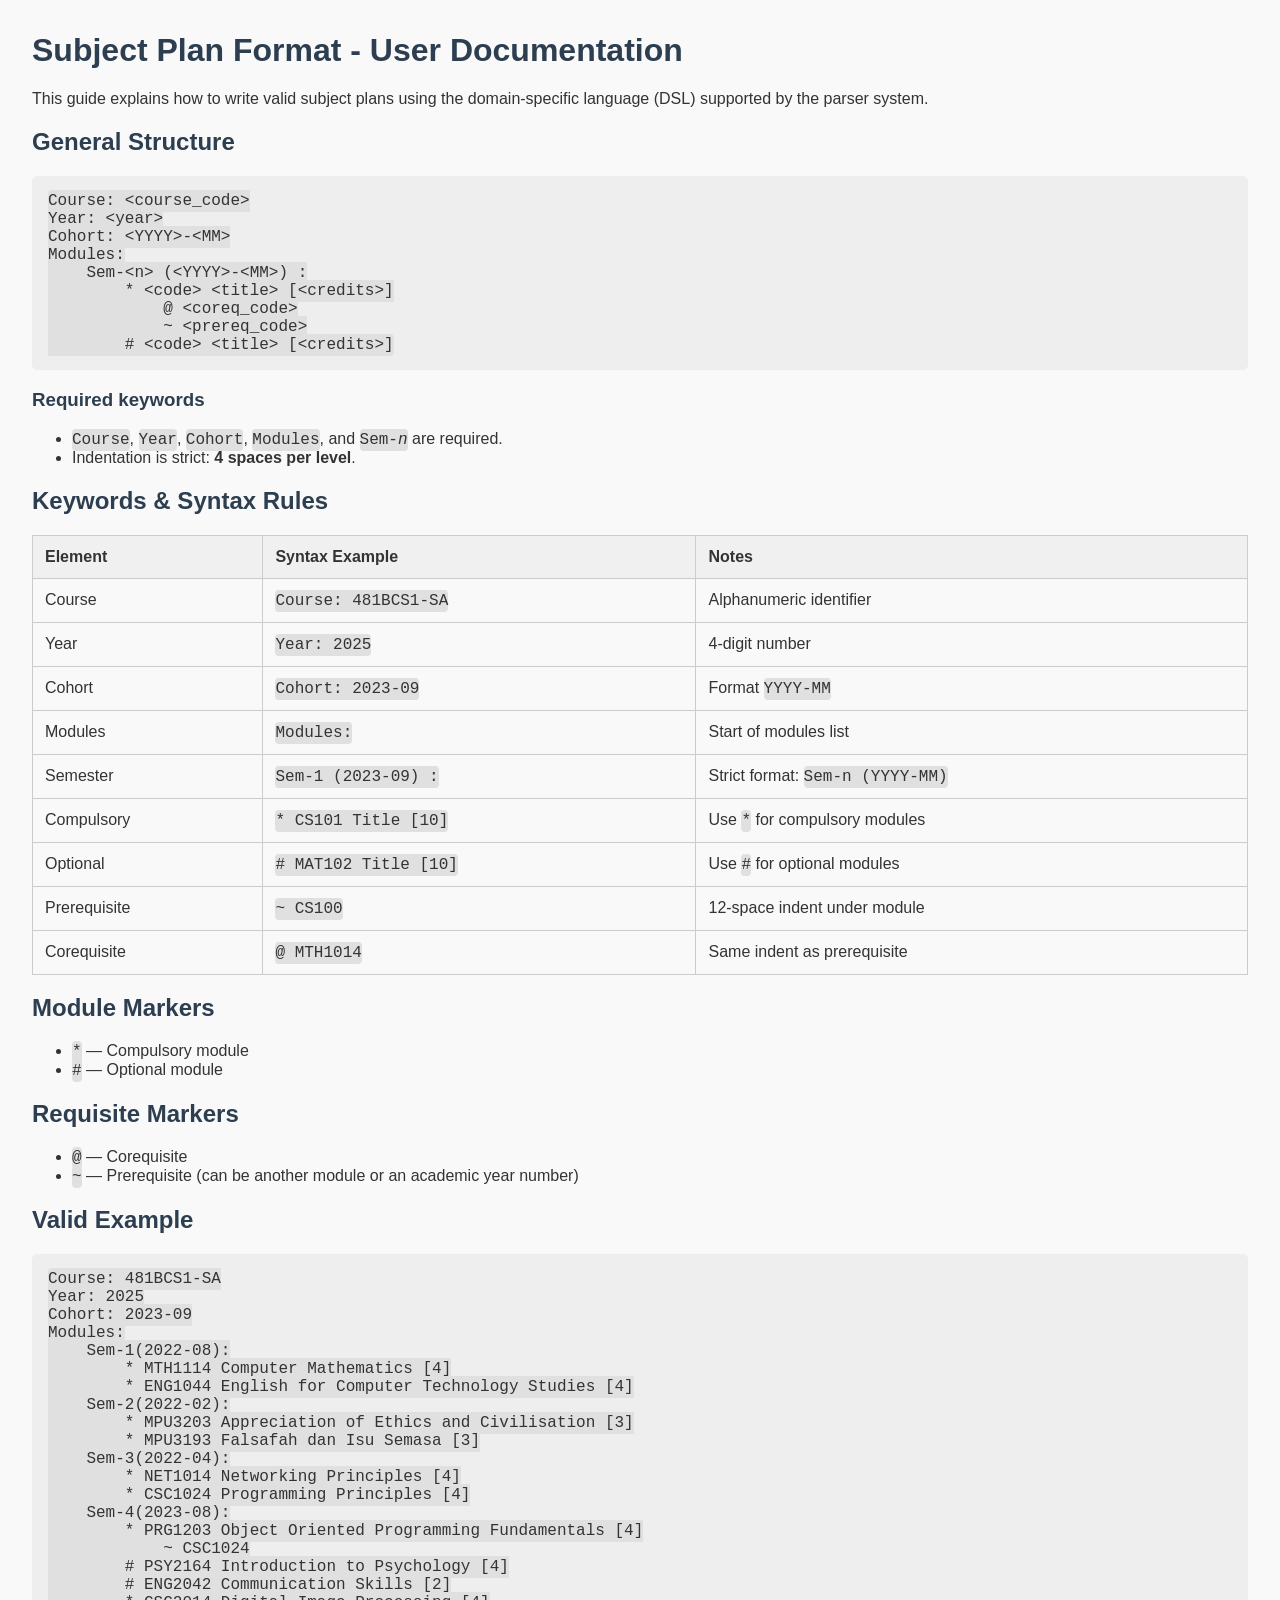
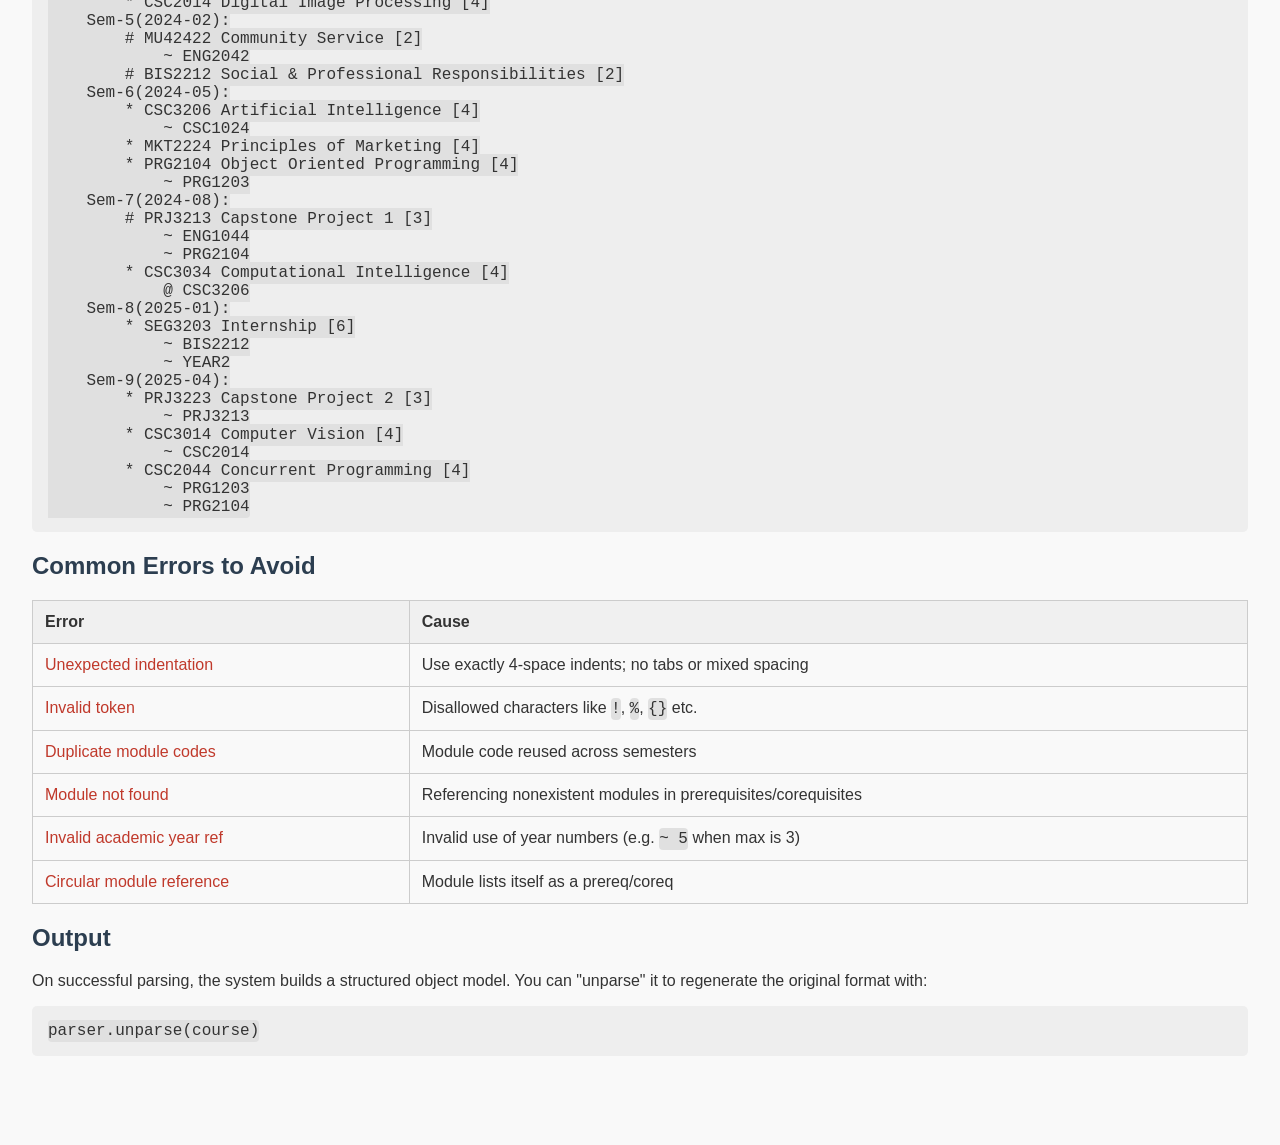
==== index.html @ f50a941c "Changes to example" ====
<!DOCTYPE html>
<html lang="en">
<head>
    <meta charset="UTF-8" />
    <meta name="viewport" content="width=device-width, initial-scale=1.0"/>
    <title>Subject Plan DSL - User Guide</title>
    <link rel="stylesheet" href="style.css">
</head>
<body>
<h1>Subject Plan Format - User Documentation</h1>

<p>This guide explains how to write valid subject plans using the domain-specific language (DSL) supported by the parser system.</p>

<h2>General Structure</h2>
<pre><code>Course: &lt;course_code&gt;
Year: &lt;year&gt;
Cohort: &lt;YYYY&gt;-&lt;MM&gt;
Modules:
    Sem-&lt;n&gt; (&lt;YYYY&gt;-&lt;MM&gt;) :
        * &lt;code&gt; &lt;title&gt; [&lt;credits&gt;]
            @ &lt;coreq_code&gt;
            ~ &lt;prereq_code&gt;
        # &lt;code&gt; &lt;title&gt; [&lt;credits&gt;]</code></pre>

<h3>Required keywords</h3>
<ul>
    <li><code>Course</code>, <code>Year</code>, <code>Cohort</code>, <code>Modules</code>, and <code>Sem-<i>n</i></code> are required.</li>
    <li>Indentation is strict: <strong>4 spaces per level</strong>.</li>
</ul>

<h2>Keywords &amp; Syntax Rules</h2>
<table>
    <thead>
    <tr>
        <th>Element</th>
        <th>Syntax Example</th>
        <th>Notes</th>
    </tr>
    </thead>
    <tbody>
    <tr><td>Course</td><td><code>Course: 481BCS1-SA</code></td><td>Alphanumeric identifier</td></tr>
    <tr><td>Year</td><td><code>Year: 2025</code></td><td>4-digit number</td></tr>
    <tr><td>Cohort</td><td><code>Cohort: 2023-09</code></td><td>Format <code>YYYY-MM</code></td></tr>
    <tr><td>Modules</td><td><code>Modules:</code></td><td>Start of modules list</td></tr>
    <tr><td>Semester</td><td><code>Sem-1 (2023-09) :</code></td><td>Strict format: <code>Sem-n (YYYY-MM)</code></td></tr>
    <tr><td>Compulsory</td><td><code>* CS101 Title [10]</code></td><td>Use <code>*</code> for compulsory modules</td></tr>
    <tr><td>Optional</td><td><code># MAT102 Title [10]</code></td><td>Use <code>#</code> for optional modules</td></tr>
    <tr><td>Prerequisite</td><td><code>~ CS100</code></td><td>12-space indent under module</td></tr>
    <tr><td>Corequisite</td><td><code>@ MTH1014</code></td><td>Same indent as prerequisite</td></tr>
    </tbody>
</table>

<h2>Module Markers</h2>
<ul>
    <li><code>*</code> — Compulsory module</li>
    <li><code>#</code> — Optional module</li>
</ul>

<h2>Requisite Markers</h2>
<ul>
    <li><code>@</code> — Corequisite</li>
    <li><code>~</code> — Prerequisite (can be another module or an academic year number)</li>
</ul>

<h2>Valid Example</h2>
<pre><code>Course: 481BCS1-SA
Year: 2025
Cohort: 2023-09
Modules:
    Sem-1(2022-08):
        * MTH1114 Computer Mathematics [4]
        * ENG1044 English for Computer Technology Studies [4]
    Sem-2(2022-02):
        * MPU3203 Appreciation of Ethics and Civilisation [3]
        * MPU3193 Falsafah dan Isu Semasa [3]
    Sem-3(2022-04):
        * NET1014 Networking Principles [4]
        * CSC1024 Programming Principles [4]
    Sem-4(2023-08):
        * PRG1203 Object Oriented Programming Fundamentals [4]
            ~ CSC1024
        # PSY2164 Introduction to Psychology [4]
        # ENG2042 Communication Skills [2]
        * CSC2014 Digital Image Processing [4]
    Sem-5(2024-02):
        # MU42422 Community Service [2]
            ~ ENG2042
        # BIS2212 Social & Professional Responsibilities [2]
    Sem-6(2024-05):
        * CSC3206 Artificial Intelligence [4]
            ~ CSC1024
        * MKT2224 Principles of Marketing [4]
        * PRG2104 Object Oriented Programming [4]
            ~ PRG1203
    Sem-7(2024-08):
        # PRJ3213 Capstone Project 1 [3]
            ~ ENG1044
            ~ PRG2104
        * CSC3034 Computational Intelligence [4]
            @ CSC3206
    Sem-8(2025-01):
        * SEG3203 Internship [6]
            ~ BIS2212
            ~ YEAR2
    Sem-9(2025-04):
        * PRJ3223 Capstone Project 2 [3]
            ~ PRJ3213
        * CSC3014 Computer Vision [4]
            ~ CSC2014
        * CSC2044 Concurrent Programming [4]
            ~ PRG1203
            ~ PRG2104</code></pre>

<h2>Common Errors to Avoid</h2>
<table>
    <thead>
    <tr>
        <th>Error</th>
        <th>Cause</th>
    </tr>
    </thead>
    <tbody>
    <tr><td class="error">Unexpected indentation</td><td>Use exactly 4-space indents; no tabs or mixed spacing</td></tr>
    <tr><td class="error">Invalid token</td><td>Disallowed characters like <code>!</code>, <code>%</code>, <code>{}</code> etc.</td></tr>
    <tr><td class="error">Duplicate module codes</td><td>Module code reused across semesters</td></tr>
    <tr><td class="error">Module not found</td><td>Referencing nonexistent modules in prerequisites/corequisites</td></tr>
    <tr><td class="error">Invalid academic year ref</td><td>Invalid use of year numbers (e.g. <code>~ 5</code> when max is 3)</td></tr>
    <tr><td class="error">Circular module reference</td><td>Module lists itself as a prereq/coreq</td></tr>
    </tbody>
</table>

<h2>Output</h2>
<p>On successful parsing, the system builds a structured object model. You can "unparse" it to regenerate the original format with:</p>
<pre><code>parser.unparse(course)</code></pre>

</body>
</html>
---- style.css ----
body {
    font-family: Arial, sans-serif;
    margin: 2rem;
    background-color: #f9f9f9;
    color: #333;
}
h1, h2, h3 {
    color: #2c3e50;
}
code {
    background-color: #e0e0e0;
    padding: 2px 0px 2px 0px;
    border-radius: 4px;
    font-family: Consolas, monospace;
}
pre {
    background-color: #eee;
    padding: 1rem;
    border-radius: 5px;
    overflow-x: auto;
}
table {
    width: 100%;
    border-collapse: collapse;
    margin: 1rem 0;
}
th, td {
    border: 1px solid #ccc;
    padding: 0.75rem;
    text-align: left;
}
th {
    background-color: #f0f0f0;
}
.error {
    color: #c0392b;
}
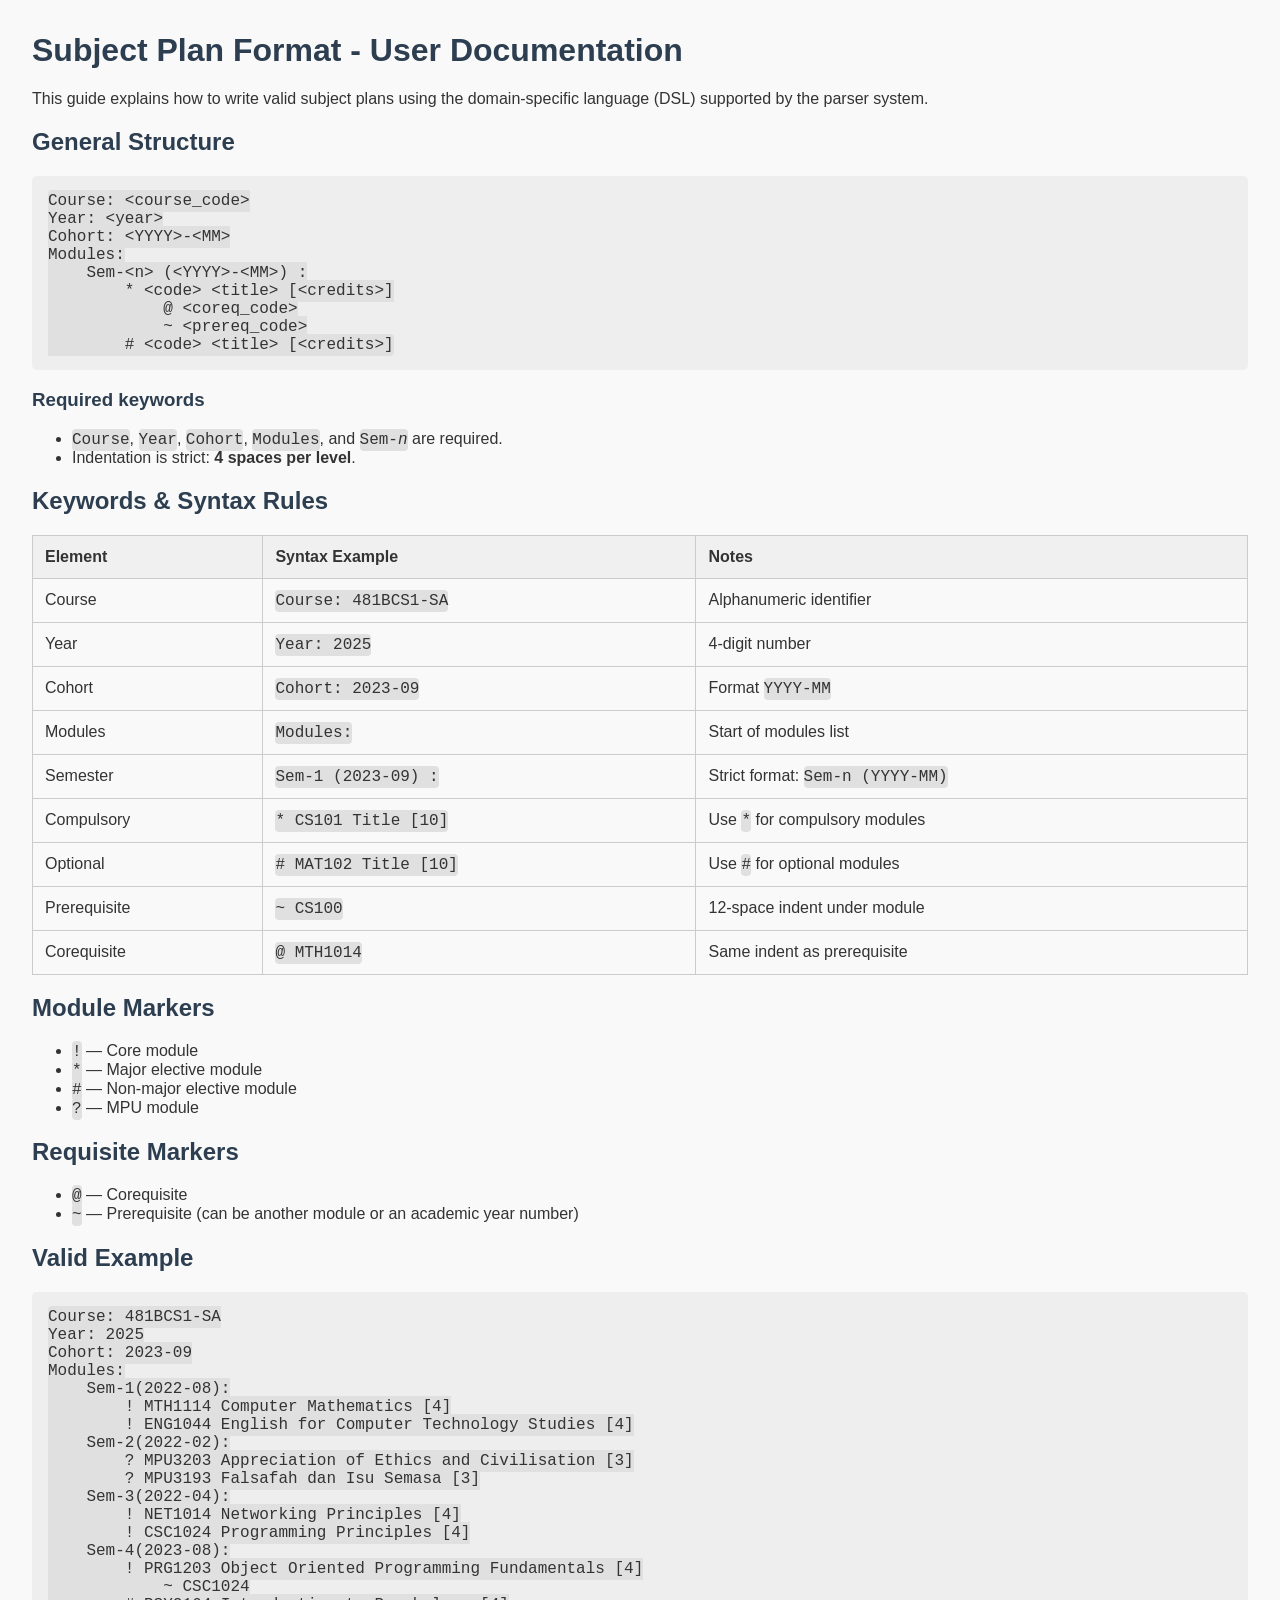
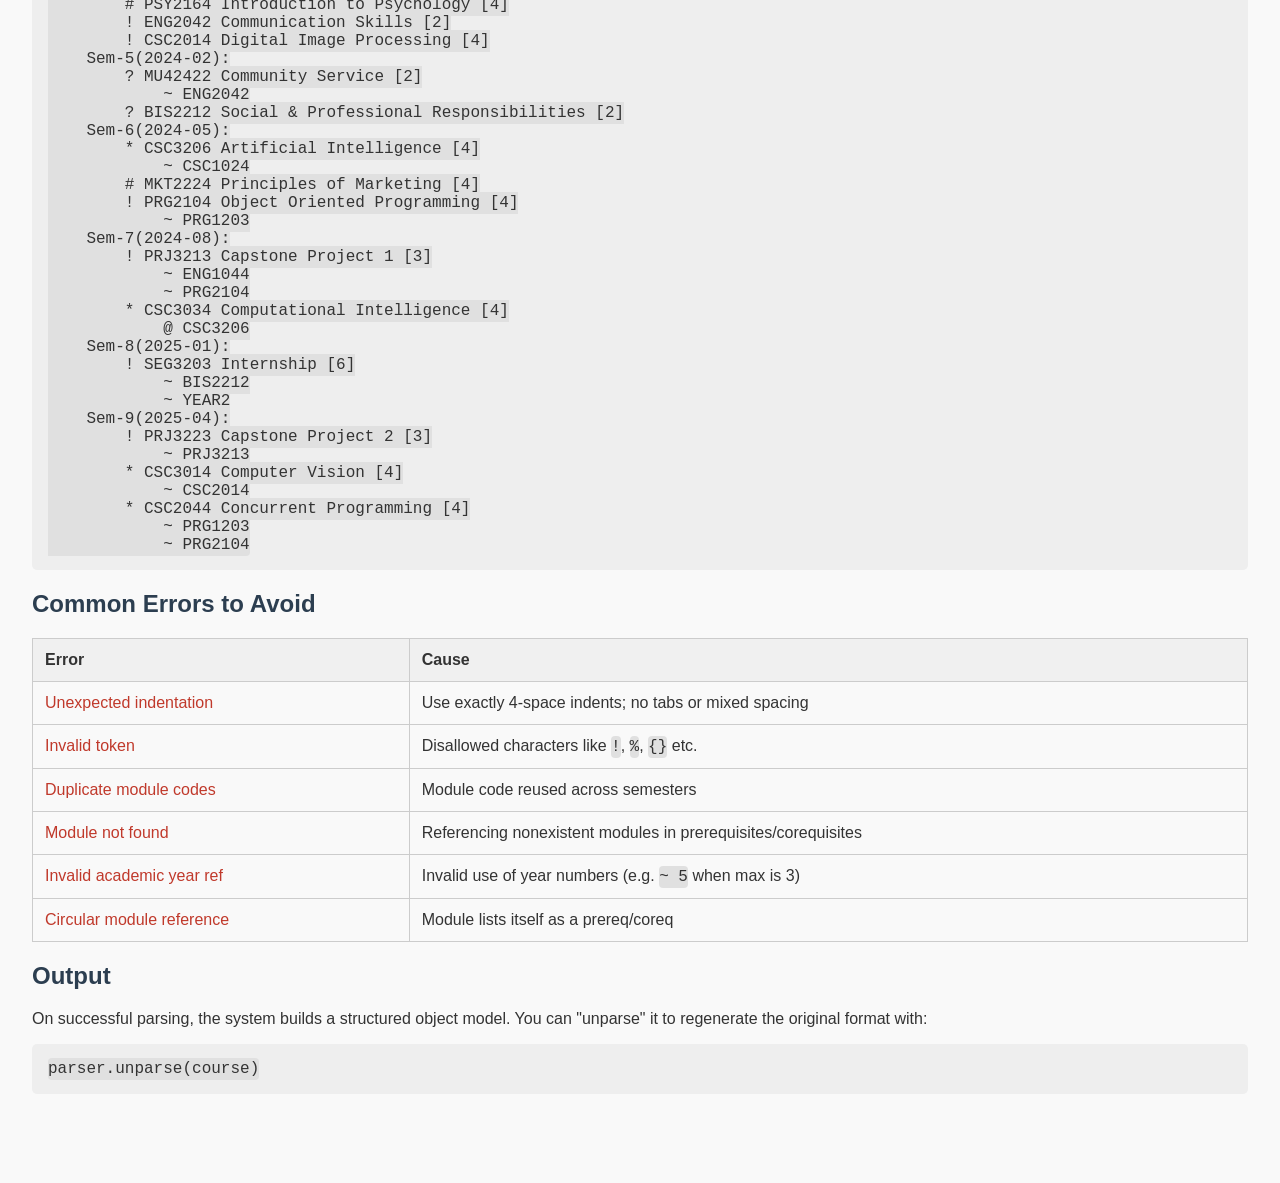
==== commit a686ab8c: "Adding more module marker type" ====
--- a/index.html
+++ b/index.html
@@ -52,8 +52,10 @@
 
 <h2>Module Markers</h2>
 <ul>
-    <li><code>*</code> — Compulsory module</li>
-    <li><code>#</code> — Optional module</li>
+    <li><code>!</code> — Core module</li>
+    <li><code>*</code> — Major elective module</li>
+    <li><code>#</code> — Non-major elective module</li>
+    <li><code>?</code> — MPU module</li>
 </ul>
 
 <h2>Requisite Markers</h2>
@@ -68,42 +70,42 @@
 Cohort: 2023-09
 Modules:
     Sem-1(2022-08):
-        * MTH1114 Computer Mathematics [4]
-        * ENG1044 English for Computer Technology Studies [4]
+        ! MTH1114 Computer Mathematics [4]
+        ! ENG1044 English for Computer Technology Studies [4]
     Sem-2(2022-02):
-        * MPU3203 Appreciation of Ethics and Civilisation [3]
-        * MPU3193 Falsafah dan Isu Semasa [3]
+        ? MPU3203 Appreciation of Ethics and Civilisation [3]
+        ? MPU3193 Falsafah dan Isu Semasa [3]
     Sem-3(2022-04):
-        * NET1014 Networking Principles [4]
-        * CSC1024 Programming Principles [4]
+        ! NET1014 Networking Principles [4]
+        ! CSC1024 Programming Principles [4]
     Sem-4(2023-08):
-        * PRG1203 Object Oriented Programming Fundamentals [4]
+        ! PRG1203 Object Oriented Programming Fundamentals [4]
             ~ CSC1024
         # PSY2164 Introduction to Psychology [4]
-        # ENG2042 Communication Skills [2]
-        * CSC2014 Digital Image Processing [4]
+        ! ENG2042 Communication Skills [2]
+        ! CSC2014 Digital Image Processing [4]
     Sem-5(2024-02):
-        # MU42422 Community Service [2]
+        ? MU42422 Community Service [2]
             ~ ENG2042
-        # BIS2212 Social & Professional Responsibilities [2]
+        ? BIS2212 Social & Professional Responsibilities [2]
     Sem-6(2024-05):
         * CSC3206 Artificial Intelligence [4]
             ~ CSC1024
-        * MKT2224 Principles of Marketing [4]
-        * PRG2104 Object Oriented Programming [4]
+        # MKT2224 Principles of Marketing [4]
+        ! PRG2104 Object Oriented Programming [4]
             ~ PRG1203
     Sem-7(2024-08):
-        # PRJ3213 Capstone Project 1 [3]
+        ! PRJ3213 Capstone Project 1 [3]
             ~ ENG1044
             ~ PRG2104
         * CSC3034 Computational Intelligence [4]
             @ CSC3206
     Sem-8(2025-01):
-        * SEG3203 Internship [6]
+        ! SEG3203 Internship [6]
             ~ BIS2212
             ~ YEAR2
     Sem-9(2025-04):
-        * PRJ3223 Capstone Project 2 [3]
+        ! PRJ3223 Capstone Project 2 [3]
             ~ PRJ3213
         * CSC3014 Computer Vision [4]
             ~ CSC2014
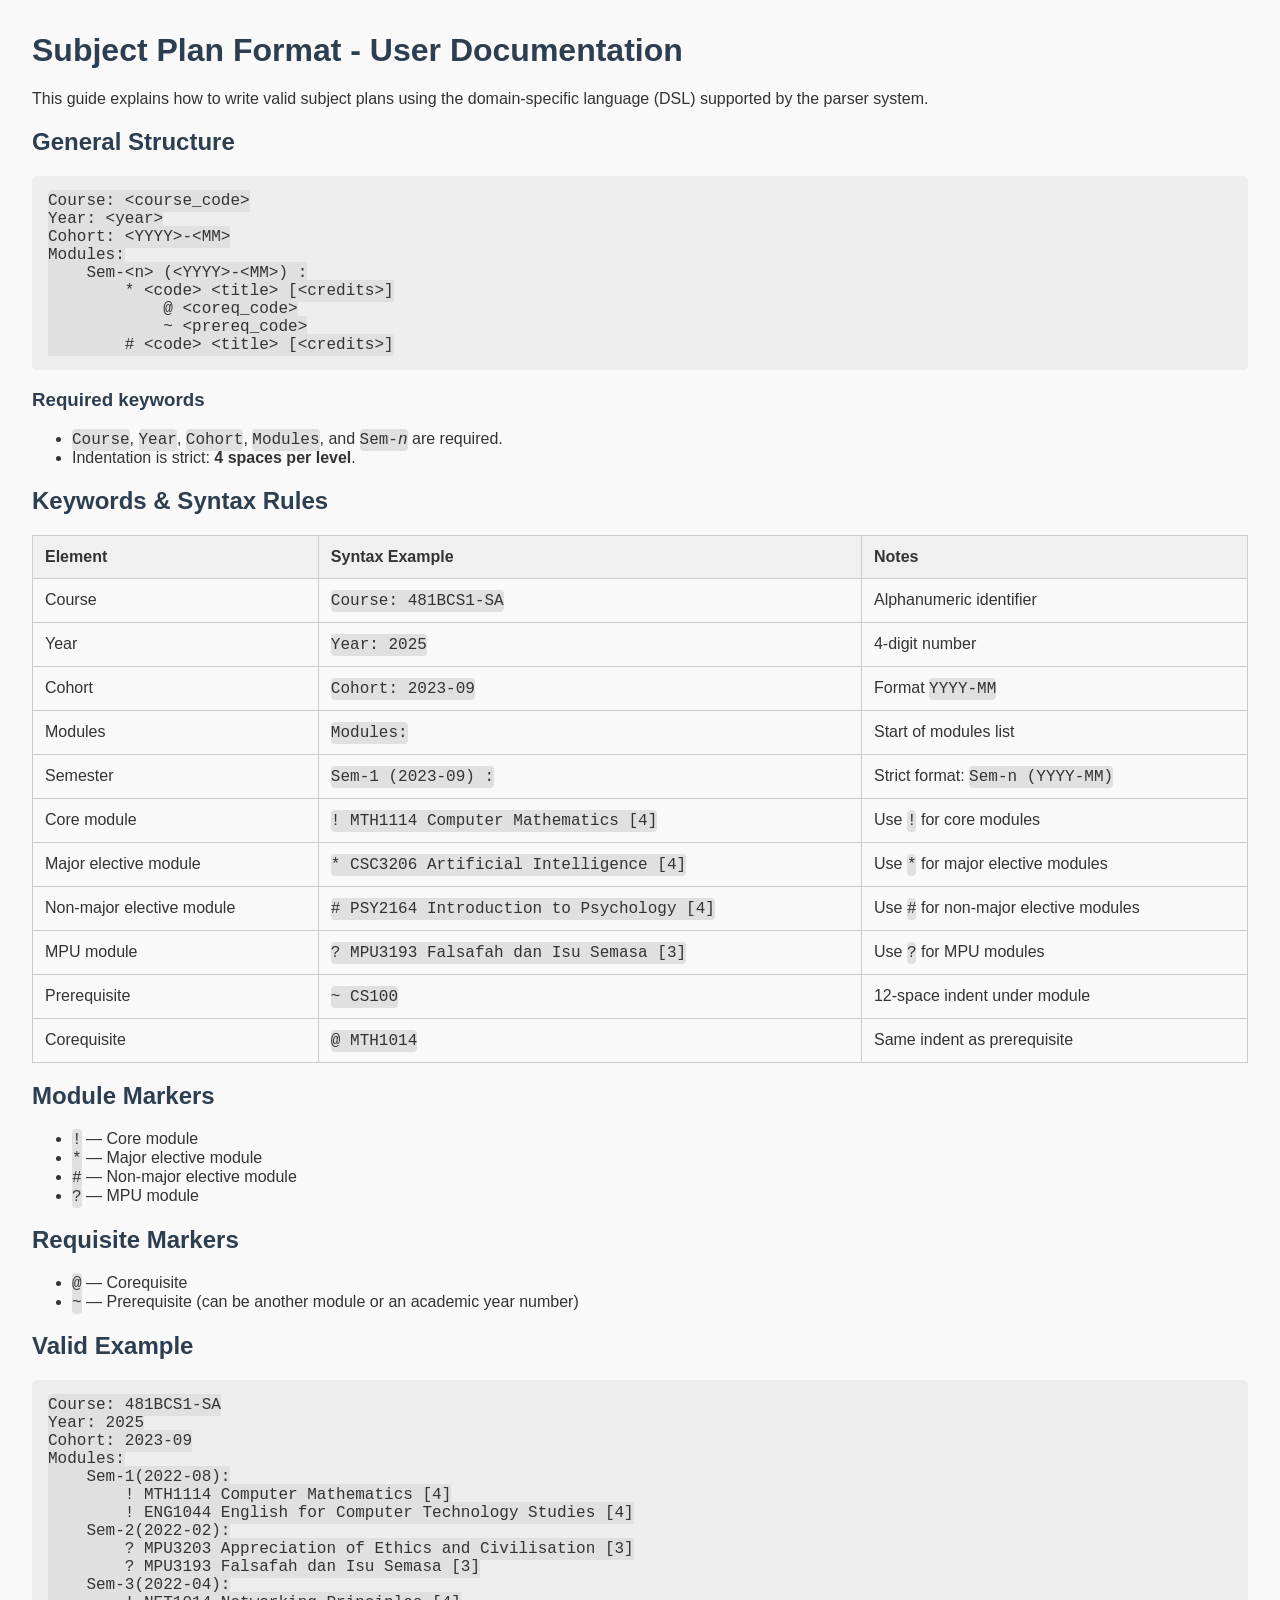
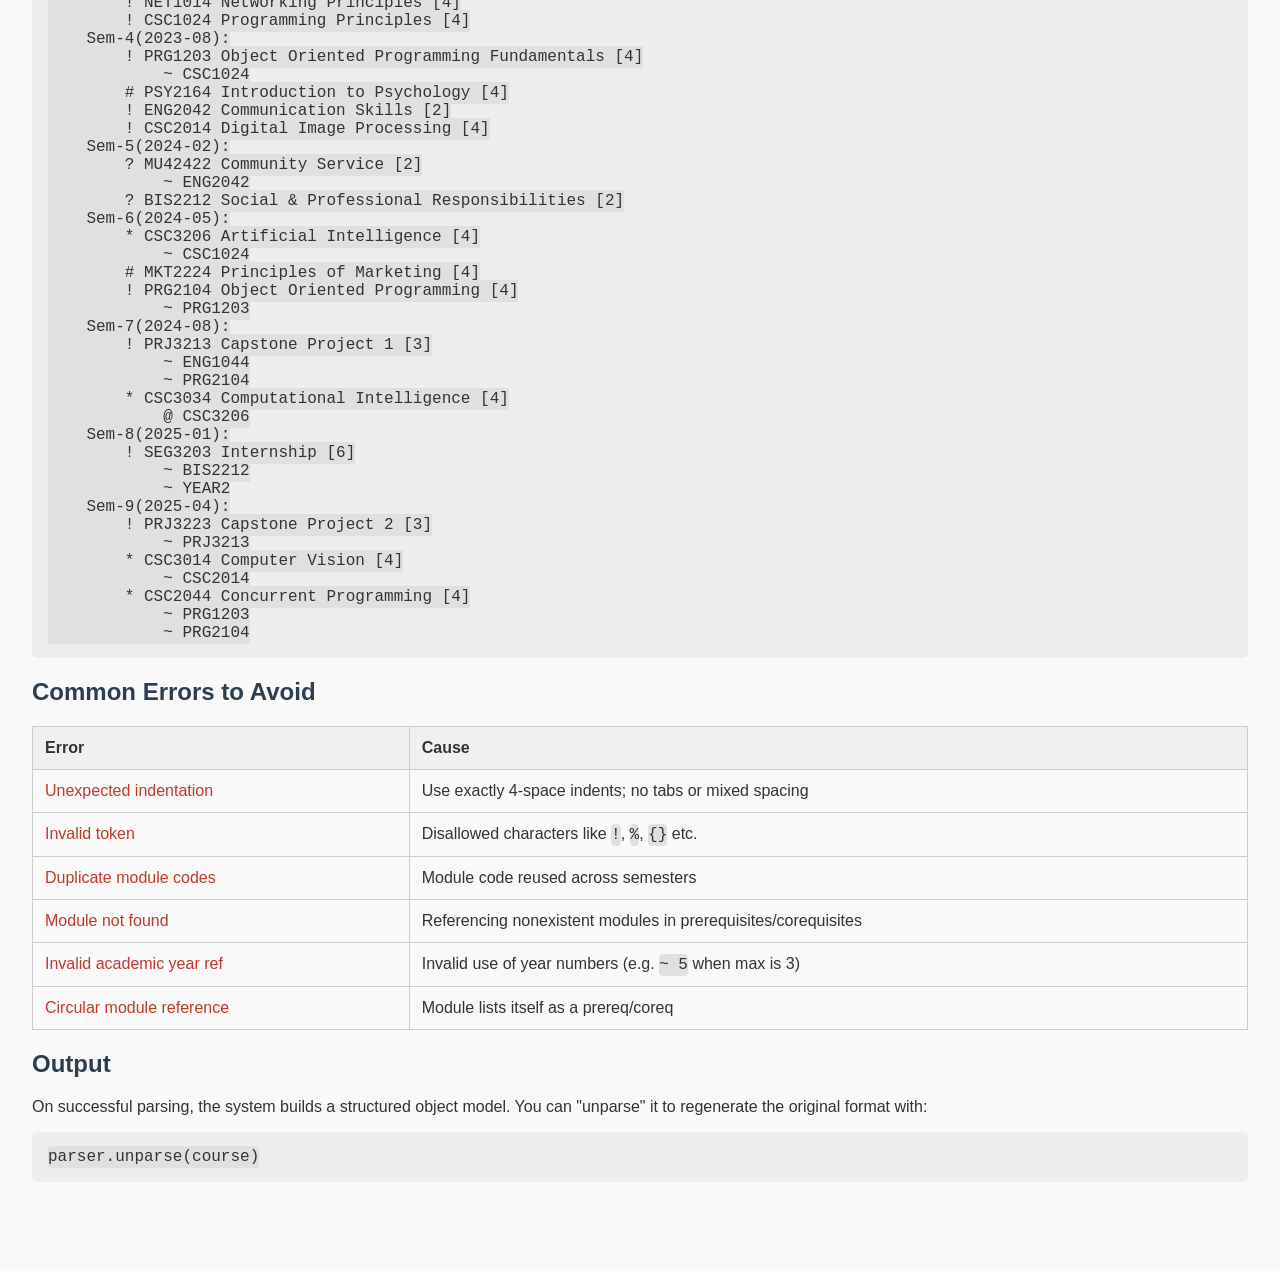
==== commit 824e38aa: "Edited mistakes in keyword and syntax rules" ====
--- a/index.html
+++ b/index.html
@@ -43,8 +43,10 @@
     <tr><td>Cohort</td><td><code>Cohort: 2023-09</code></td><td>Format <code>YYYY-MM</code></td></tr>
     <tr><td>Modules</td><td><code>Modules:</code></td><td>Start of modules list</td></tr>
     <tr><td>Semester</td><td><code>Sem-1 (2023-09) :</code></td><td>Strict format: <code>Sem-n (YYYY-MM)</code></td></tr>
-    <tr><td>Compulsory</td><td><code>* CS101 Title [10]</code></td><td>Use <code>*</code> for compulsory modules</td></tr>
-    <tr><td>Optional</td><td><code># MAT102 Title [10]</code></td><td>Use <code>#</code> for optional modules</td></tr>
+    <tr><td>Core module</td><td><code>! MTH1114 Computer Mathematics [4]</code></td><td>Use <code>!</code> for core modules</td></tr>
+    <tr><td>Major elective module</td><td><code>* CSC3206 Artificial Intelligence [4]</code></td><td>Use <code>*</code> for major elective modules</td></tr>
+    <tr><td>Non-major elective module</td><td><code># PSY2164 Introduction to Psychology [4]</code></td><td>Use <code>#</code> for non-major elective modules</td></tr>
+    <tr><td>MPU module</td><td><code>? MPU3193 Falsafah dan Isu Semasa [3]</code></td><td>Use <code>?</code> for MPU modules</td></tr>
     <tr><td>Prerequisite</td><td><code>~ CS100</code></td><td>12-space indent under module</td></tr>
     <tr><td>Corequisite</td><td><code>@ MTH1014</code></td><td>Same indent as prerequisite</td></tr>
     </tbody>
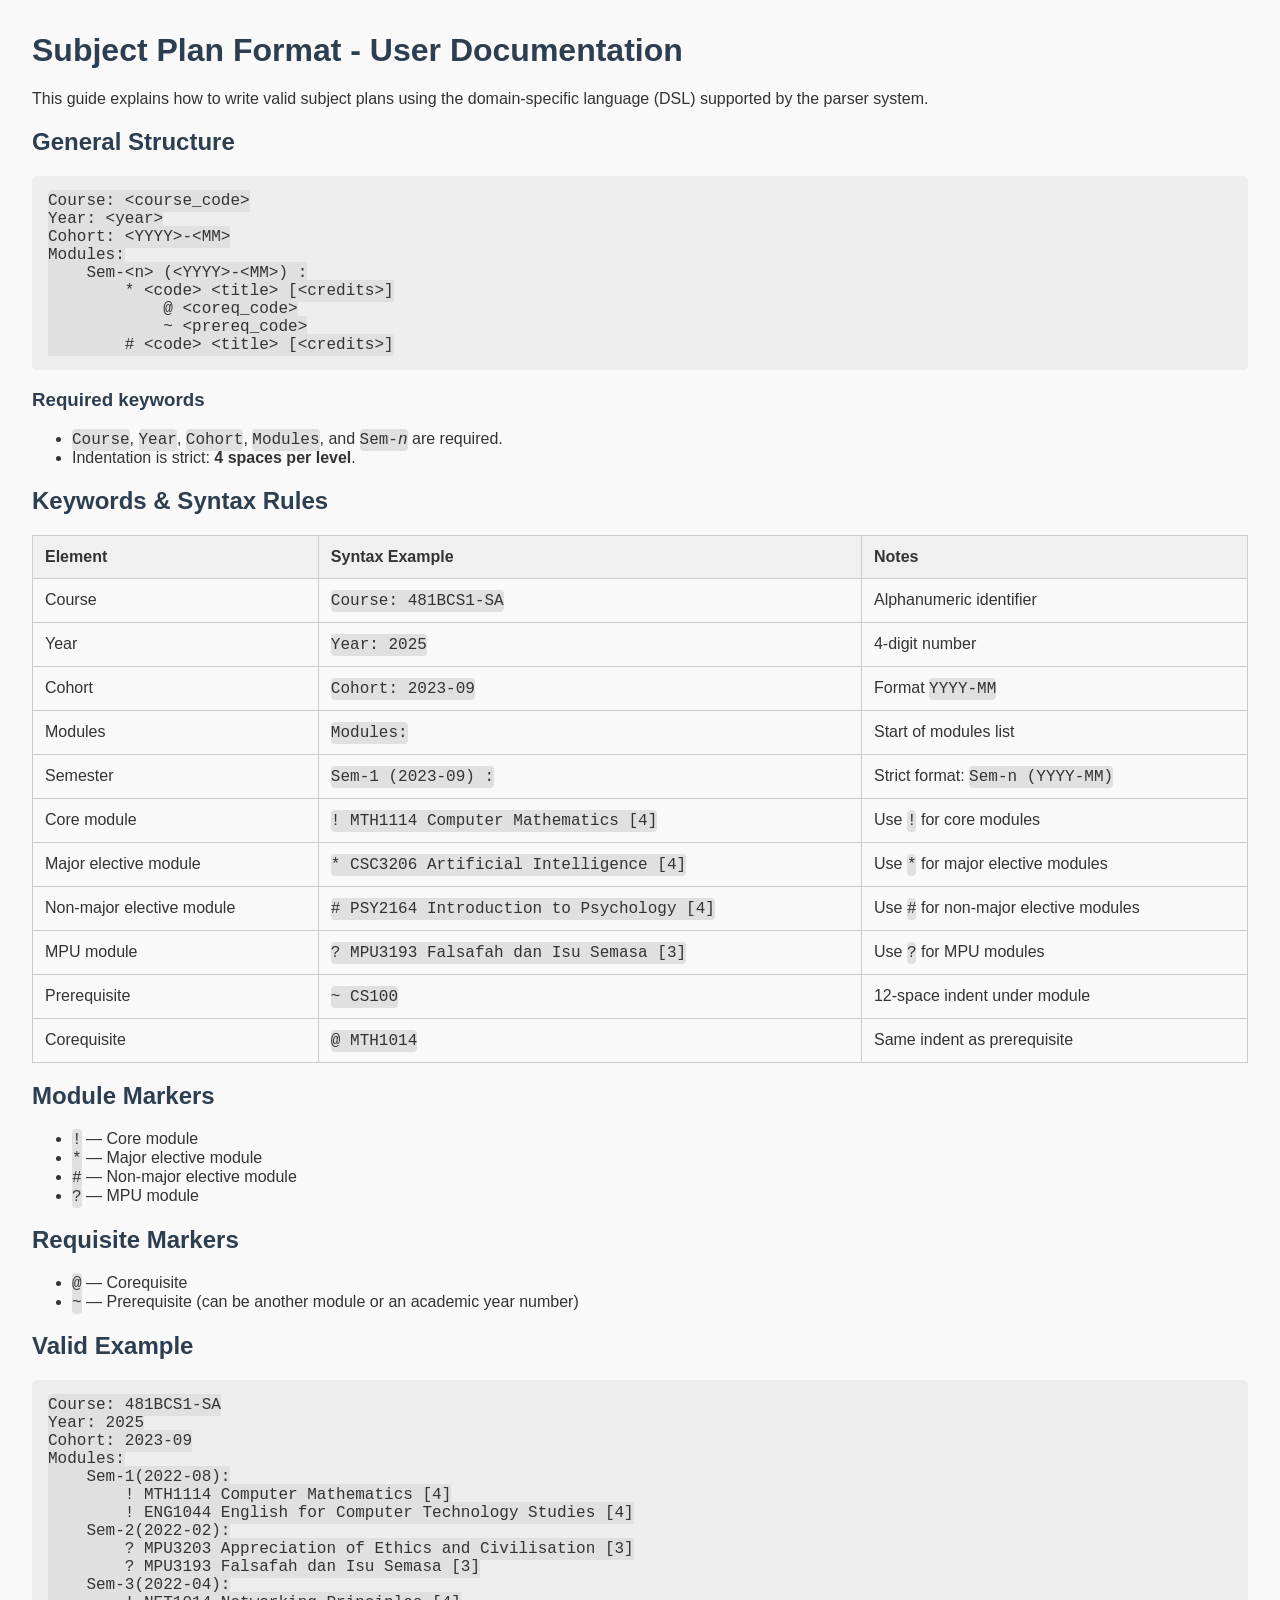
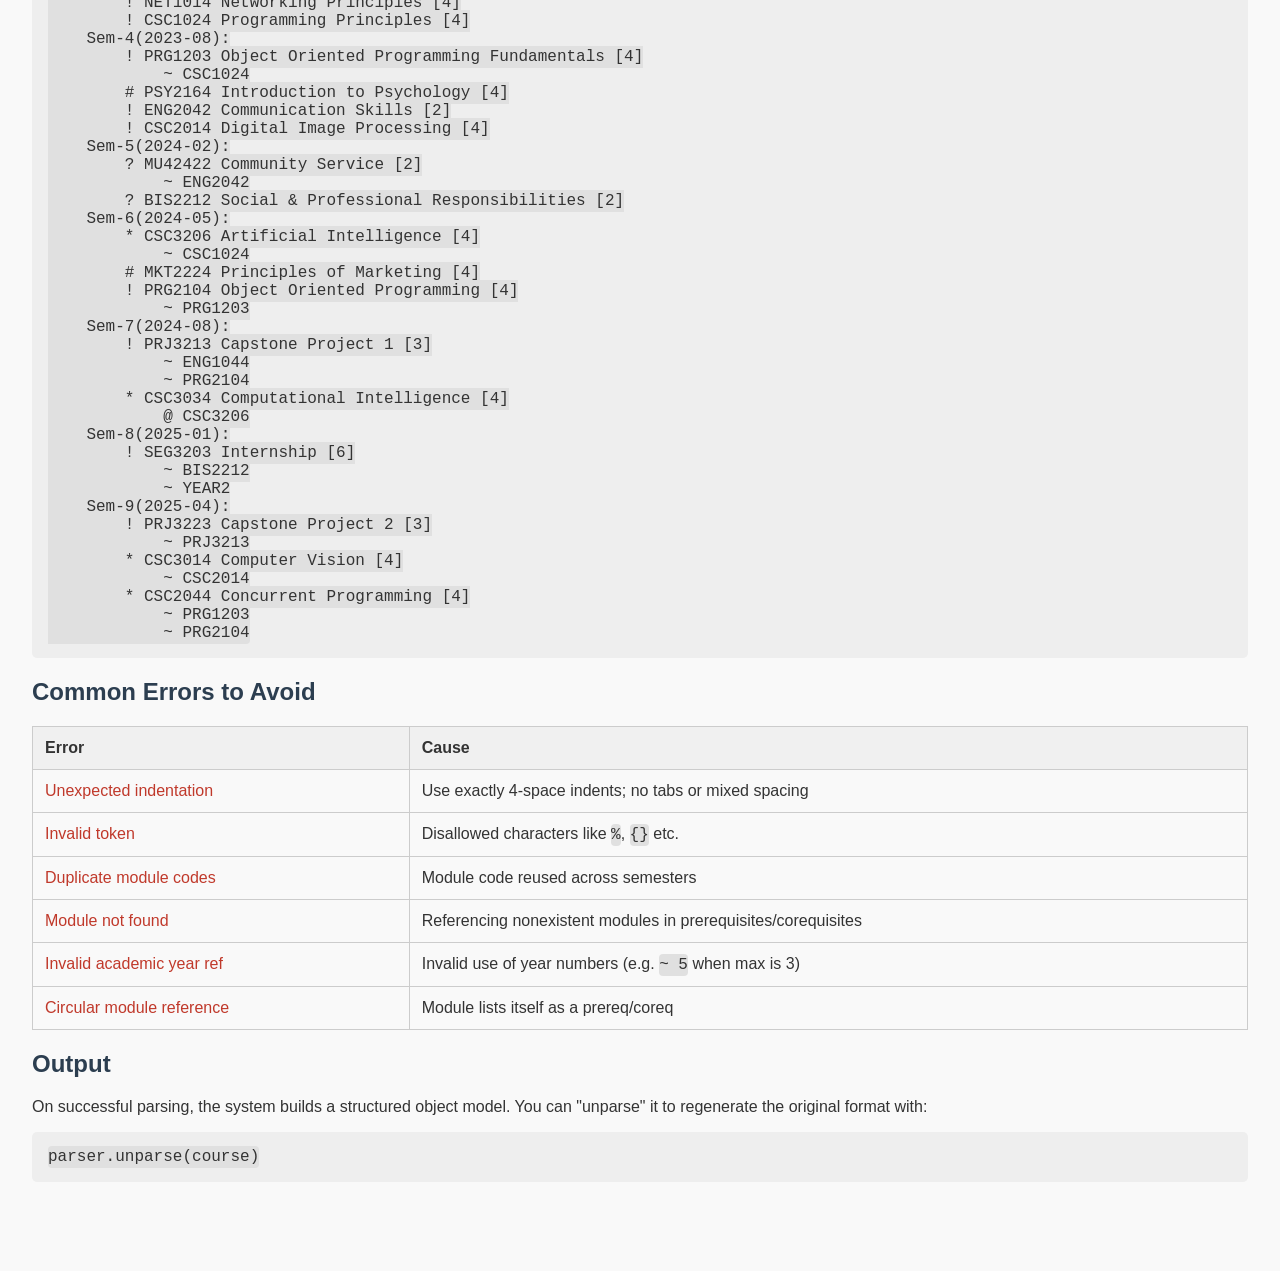
==== commit 36f42ef9: "Edited mistakes in error section" ====
--- a/index.html
+++ b/index.html
@@ -125,7 +125,7 @@
     </thead>
     <tbody>
     <tr><td class="error">Unexpected indentation</td><td>Use exactly 4-space indents; no tabs or mixed spacing</td></tr>
-    <tr><td class="error">Invalid token</td><td>Disallowed characters like <code>!</code>, <code>%</code>, <code>{}</code> etc.</td></tr>
+    <tr><td class="error">Invalid token</td><td>Disallowed characters like <code>%</code>, <code>{}</code> etc.</td></tr>
     <tr><td class="error">Duplicate module codes</td><td>Module code reused across semesters</td></tr>
     <tr><td class="error">Module not found</td><td>Referencing nonexistent modules in prerequisites/corequisites</td></tr>
     <tr><td class="error">Invalid academic year ref</td><td>Invalid use of year numbers (e.g. <code>~ 5</code> when max is 3)</td></tr>
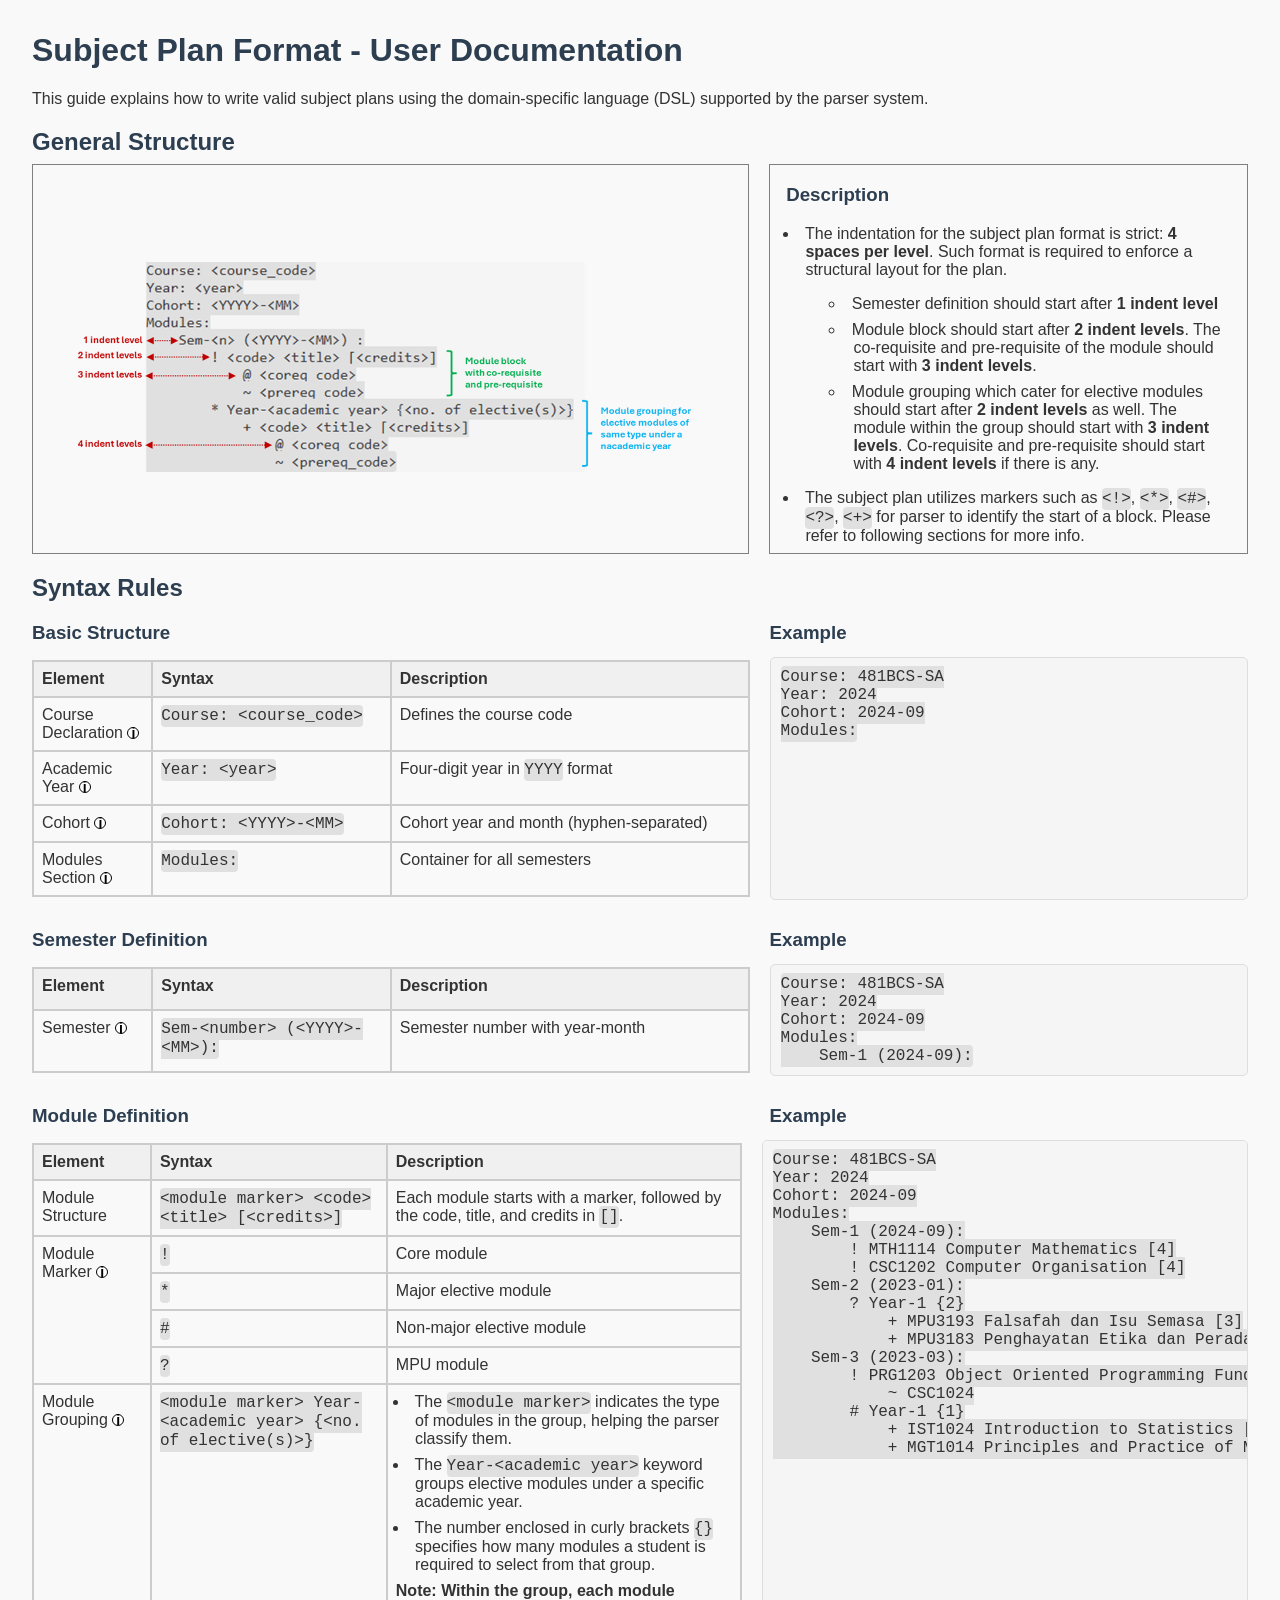
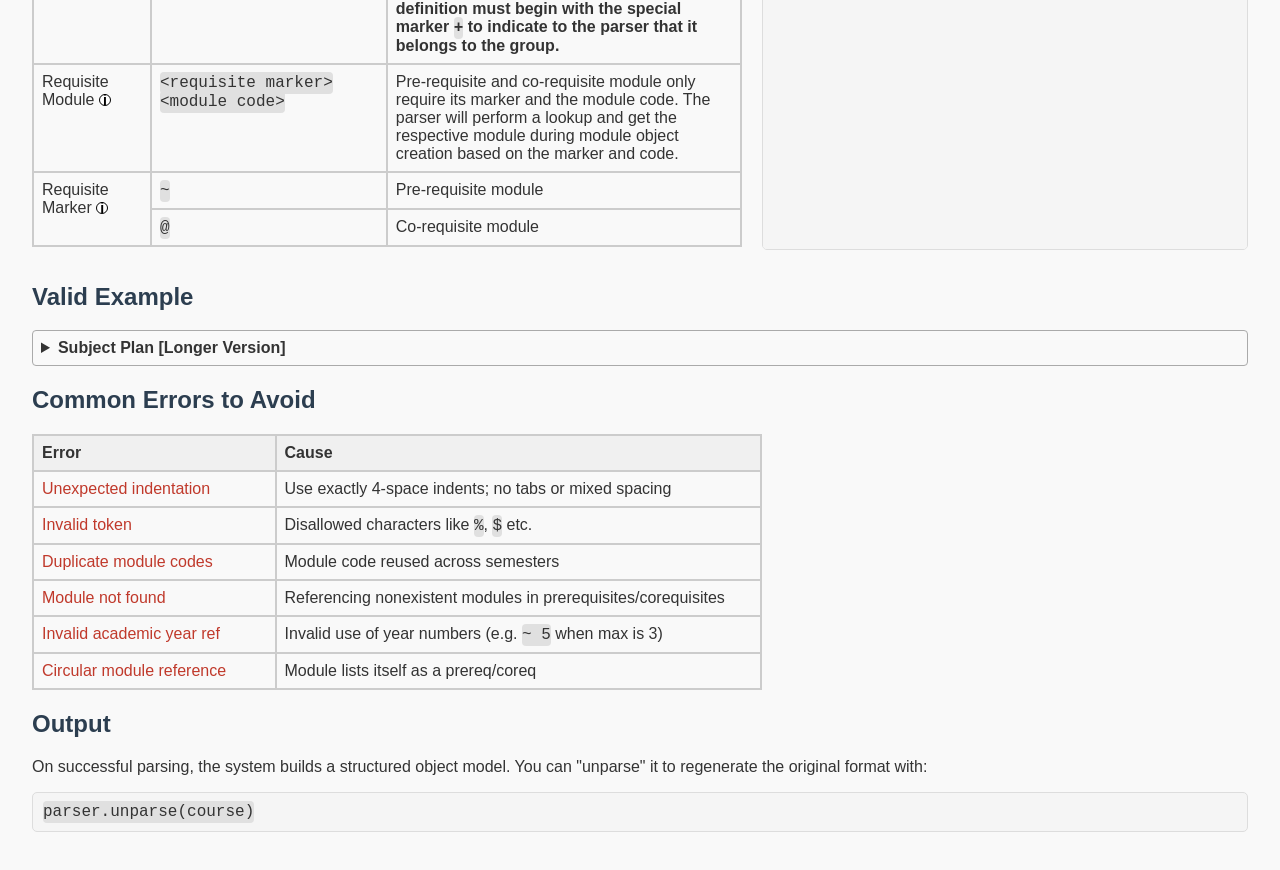
==== commit 7656122e: "Restructure the html and added more info" ====
--- a/index.html
+++ b/index.html
@@ -5,118 +5,372 @@
     <meta name="viewport" content="width=device-width, initial-scale=1.0"/>
     <title>Subject Plan DSL - User Guide</title>
     <link rel="stylesheet" href="style.css">
+    <script src="index.js"></script>
 </head>
 <body>
 <h1>Subject Plan Format - User Documentation</h1>
 
 <p>This guide explains how to write valid subject plans using the domain-specific language (DSL) supported by the parser system.</p>
 
-<h2>General Structure</h2>
-<pre><code>Course: &lt;course_code&gt;
-Year: &lt;year&gt;
-Cohort: &lt;YYYY&gt;-&lt;MM&gt;
+<h2 style="margin-bottom: 0.5rem">General Structure</h2>
+<div class="structure-container">
+    <div class="indentation-img">
+        <img src="indentation.png" alt="indentation structure">
+    </div>
+    <div class="indentation-desc">
+        <h3 style="margin-left: 1rem; margin-right: 1rem">Description</h3>
+        <div style="margin-left: 1rem; margin-right: 1rem">
+            <li>
+                The indentation for the subject plan format is strict: <strong>4 spaces per level</strong>. Such format is required to enforce a structural layout for the plan.
+                <ul>
+                    <li>Semester definition should start after <strong>1 indent level</strong></li>
+                    <li>Module block should start after <strong>2 indent levels</strong>. The co-requisite and pre-requisite of the module should start with <strong>3 indent levels</strong>.</li>
+                    <li>Module grouping which cater for elective modules should start after <strong>2 indent levels</strong> as well. The module within the group should start with <strong>3 indent levels</strong>.
+                        Co-requisite and pre-requisite should start with <strong>4 indent levels </strong>if there is any.</li>
+                </ul>
+            </li>
+            <li>
+                The subject plan utilizes markers such as <code>&lt;!&gt;</code>, <code>&lt;*&gt;</code>, <code>&lt;#&gt;</code>, <code>&lt;?&gt;</code>, <code>&lt;+&gt;</code> for parser to identify the start of a block.
+                Please refer to following sections for more info.
+            </li>
+        </div>
+    </div>
+</div>
+
+<div class="section" id="syntax">
+    <h2>Syntax Rules</h2>
+
+    <div class="side-by-side-header-container">
+        <div class="left-header">
+            <h3>Basic Structure</h3>
+        </div>
+        <div class="right-header">
+            <h3>Example</h3>
+        </div>
+    </div>
+
+    <div class="container">
+        <table>
+            <thead>
+            <tr>
+                <th>Element</th>
+                <th>Syntax</th>
+                <th>Description</th>
+<!--                <th>Example</th>-->
+            </tr>
+            </thead>
+            <tbody>
+            <tr>
+                <td onmouseover="highlightText(this, true, 'course')" onmouseout="highlightText(this, false, 'course')">Course Declaration <span class="info-icon" title="More information">i</span></td>
+                <td><code>Course: &lt;course_code&gt;</code></td>
+                <td>Defines the course code</td>
+<!--                <td><code>Course: 481BCS-SA</code></td>-->
+            </tr>
+            <tr>
+                <td onmouseover="highlightText(this, true, 'academic-year')" onmouseout="highlightText(this, false, 'academic-year')">Academic Year <span class="info-icon" title="More information">i</span></td>
+                <td><code>Year: &lt;year&gt;</code></td>
+                <td>Four-digit year in <code>YYYY</code> format</td>
+<!--                <td><code>Year: 2024</code></td>-->
+            </tr>
+            <tr>
+                <td onmouseover="highlightText(this, true, 'cohort')" onmouseout="highlightText(this, false, 'cohort')">Cohort <span class="info-icon" title="More information">i</span></td>
+                <td><code>Cohort: &lt;YYYY&gt;-&lt;MM&gt;</code></td>
+                <td>Cohort year and month (hyphen-separated)</td>
+<!--                <td><code>Cohort: 2024-09</code></td>-->
+            </tr>
+            <tr>
+                <td onmouseover="highlightText(this, true, 'modules')" onmouseout="highlightText(this, false, 'modules')">Modules Section <span class="info-icon" title="More information">i</span></td>
+                <td><code>Modules:</code></td>
+                <td>Container for all semesters</td>
+<!--                <td><code>Modules:</code></td>-->
+            </tr>
+            </tbody>
+        </table>
+
+        <div class="code-block">
+    <pre><code><span class="course">Course: 481BCS-SA</span>
+<span class="academic-year">Year: 2024</span>
+<span class="cohort">Cohort: 2024-09</span>
+<span class="modules">Modules:</span></code></pre>
+        </div>
+    </div>
+
+    <div class="side-by-side-header-container">
+        <div class="left-header">
+            <h3>Semester Definition</h3>
+        </div>
+        <div class="right-header">
+            <h3>Example</h3>
+        </div>
+    </div>
+    <div class="container">
+        <table>
+            <thead>
+                <tr>
+                    <th>Element</th>
+                    <th>Syntax</th>
+                    <th>Description</th>
+    <!--                <th>Example</th>-->
+                </tr>
+            </thead>
+            <tbody>
+                <tr>
+                    <td onmouseover="highlightText(this, true, 'semester')" onmouseout="highlightText(this, false, 'semester')">Semester <span class="info-icon" title="More information">i</span></td>
+                    <td><code>Sem-&lt;number&gt; (&lt;YYYY&gt;-&lt;MM&gt;):</code></td>
+                    <td>Semester number with year-month</td>
+    <!--                <td><code>Sem-1 (2024-09):</code></td>-->
+                </tr>
+            </tbody>
+        </table>
+
+        <div class="code-block">
+    <pre><code>Course: 481BCS-SA
+Year: 2024
+Cohort: 2024-09
 Modules:
-    Sem-&lt;n&gt; (&lt;YYYY&gt;-&lt;MM&gt;) :
-        * &lt;code&gt; &lt;title&gt; [&lt;credits&gt;]
-            @ &lt;coreq_code&gt;
-            ~ &lt;prereq_code&gt;
-        # &lt;code&gt; &lt;title&gt; [&lt;credits&gt;]</code></pre>
-
-<h3>Required keywords</h3>
-<ul>
-    <li><code>Course</code>, <code>Year</code>, <code>Cohort</code>, <code>Modules</code>, and <code>Sem-<i>n</i></code> are required.</li>
-    <li>Indentation is strict: <strong>4 spaces per level</strong>.</li>
-</ul>
-
-<h2>Keywords &amp; Syntax Rules</h2>
-<table>
-    <thead>
-    <tr>
-        <th>Element</th>
-        <th>Syntax Example</th>
-        <th>Notes</th>
-    </tr>
-    </thead>
-    <tbody>
-    <tr><td>Course</td><td><code>Course: 481BCS1-SA</code></td><td>Alphanumeric identifier</td></tr>
-    <tr><td>Year</td><td><code>Year: 2025</code></td><td>4-digit number</td></tr>
-    <tr><td>Cohort</td><td><code>Cohort: 2023-09</code></td><td>Format <code>YYYY-MM</code></td></tr>
-    <tr><td>Modules</td><td><code>Modules:</code></td><td>Start of modules list</td></tr>
-    <tr><td>Semester</td><td><code>Sem-1 (2023-09) :</code></td><td>Strict format: <code>Sem-n (YYYY-MM)</code></td></tr>
-    <tr><td>Core module</td><td><code>! MTH1114 Computer Mathematics [4]</code></td><td>Use <code>!</code> for core modules</td></tr>
-    <tr><td>Major elective module</td><td><code>* CSC3206 Artificial Intelligence [4]</code></td><td>Use <code>*</code> for major elective modules</td></tr>
-    <tr><td>Non-major elective module</td><td><code># PSY2164 Introduction to Psychology [4]</code></td><td>Use <code>#</code> for non-major elective modules</td></tr>
-    <tr><td>MPU module</td><td><code>? MPU3193 Falsafah dan Isu Semasa [3]</code></td><td>Use <code>?</code> for MPU modules</td></tr>
-    <tr><td>Prerequisite</td><td><code>~ CS100</code></td><td>12-space indent under module</td></tr>
-    <tr><td>Corequisite</td><td><code>@ MTH1014</code></td><td>Same indent as prerequisite</td></tr>
-    </tbody>
-</table>
-
-<h2>Module Markers</h2>
-<ul>
-    <li><code>!</code> — Core module</li>
-    <li><code>*</code> — Major elective module</li>
-    <li><code>#</code> — Non-major elective module</li>
-    <li><code>?</code> — MPU module</li>
-</ul>
-
-<h2>Requisite Markers</h2>
-<ul>
-    <li><code>@</code> — Corequisite</li>
-    <li><code>~</code> — Prerequisite (can be another module or an academic year number)</li>
-</ul>
+    <span class="semester">Sem-1 (2024-09):</span></code></pre>
+        </div>
+    </div>
+
+    <div class="side-by-side-header-container">
+        <div class="left-header">
+            <h3>Module Definition</h3>
+        </div>
+        <div class="right-header">
+            <h3>Example</h3>
+        </div>
+    </div>
+    <div class="container">
+        <table>
+            <thead>
+            <tr>
+                <th>Element</th>
+                <th>Syntax</th>
+                <th>Description</th>
+            </tr>
+            </thead>
+            <tbody>
+
+            <tr>
+                <td>Module Structure</td>
+                <td><code>&lt;module marker&gt; &lt;code&gt; &lt;title&gt; [&lt;credits&gt;]</code></td>
+                <td>Each module starts with a marker, followed by the code, title, and credits in <code>[]</code>.</td>
+            </tr>
+
+            <tr>
+                <td rowspan="4" class="module-marker-label" onmouseover="highlightText(this, true, 'module-marker')" onmouseout="highlightText(this, false, 'module-marker')">Module Marker <span class="info-icon" title="More information">i</span></td>
+                <td><code>!</code></td>
+                <td>Core module</td>
+            </tr>
+            <tr>
+                <td><code>*</code></td>
+                <td>Major elective module</td>
+            </tr>
+            <tr>
+                <td><code>#</code></td>
+                <td>Non-major elective module</td>
+            </tr>
+            <tr>
+                <td><code>?</code></td>
+                <td>MPU module</td>
+            </tr>
+            <tr>
+                <td onmouseover="highlightText(this, true, 'module-grouping')" onmouseout="highlightText(this, false, 'module-grouping')">Module Grouping <span class="info-icon" title="More information">i</span></td>
+                <td><code>&lt;module marker&gt; Year-&lt;academic year&gt; {&lt;no. of elective(s)&gt;}</code></td>
+                <td>
+                    <li>
+                        The <code>&lt;module marker&gt;</code> indicates the type of modules in the group, helping the parser classify them.
+                    </li>
+                    <li>
+                        The <code>Year-&lt;academic year&gt;</code> keyword groups elective modules under a specific academic year.
+                    </li>
+                    <li>
+                        The number enclosed in curly brackets <code>{}</code> specifies how many modules a student is required to select from that group.
+                    </li>
+
+                    <strong>Note: Within the group, each module definition must begin with the special marker <code>+</code> to indicate to the parser that it belongs to the group.</strong>
+                </td>
+            </tr>
+            <tr>
+                <td onmouseover="highlightText(this, true, 'requisite-module')" onmouseout="highlightText(this, false, 'requisite-module')">Requisite Module <span class="info-icon" title="More information">i</span></td>
+                <td><code>&lt;requisite marker&gt;</code> <code>&lt;module code&gt;</code></td>
+                <td>Pre-requisite and co-requisite module only require its marker and the module code.
+                    The parser will perform a lookup and get the respective module during module object creation based on the marker and code.
+                </td>
+            </tr>
+            <tr>
+                <td rowspan="2" class="requisite-marker-label" onmouseover="highlightText(this, true, 'requisite-marker')" onmouseout="highlightText(this, false, 'requisite-marker')">Requisite Marker <span class="info-icon" title="More information">i</span></td>
+                <td><code>~</code></td>
+                <td>Pre-requisite module</td>
+            </tr>
+            <tr>
+                <td><code>@</code></td>
+                <td>Co-requisite module</td>
+            </tr>
+            </tbody>
+        </table>
+
+        <div class="code-block">
+    <pre><code>Course: 481BCS-SA
+Year: 2024
+Cohort: 2024-09
+Modules:
+    Sem-1 (2024-09):
+        <span class="module-marker">!</span> MTH1114 Computer Mathematics [4]
+        <span class="module-marker">!</span> CSC1202 Computer Organisation [4]
+    Sem-2 (2023-01):
+        <span class="module-grouping"><span class="module-marker">?</span> Year-1 {2}
+            + MPU3193 Falsafah dan Isu Semasa [3]
+            + MPU3183 Penghayatan Etika dan Peradaban [3]</span>
+    Sem-3 (2023-03):
+        <span class="module-marker">!</span> PRG1203 Object Oriented Programming Fundamentals [4]
+            <span class="requisite-module"><span class="requisite-marker">~</span> CSC1024</span>
+        <span class="module-grouping"><span class="module-marker">#</span> Year-1 {1}
+            + IST1024 Introduction to Statistics [4]
+            + MGT1014 Principles and Practice of Management [4]</span></code></pre>
+        </div>
+    </div>
+</div>
+
 
 <h2>Valid Example</h2>
-<pre><code>Course: 481BCS1-SA
-Year: 2025
-Cohort: 2023-09
+<details>
+    <summary>Subject Plan [Longer Version]</summary>
+<pre><code>Course : 481BCS1-SA
+Year : 2024
+Cohort : 2022-04
 Modules:
-    Sem-1(2022-08):
+    Sem-1 (2022-08):
+        ! CSC1024 Programming Principles [4]
         ! MTH1114 Computer Mathematics [4]
         ! ENG1044 English for Computer Technology Studies [4]
-    Sem-2(2022-02):
-        ? MPU3203 Appreciation of Ethics and Civilisation [3]
-        ? MPU3193 Falsafah dan Isu Semasa [3]
-    Sem-3(2022-04):
+        ! CSC1202 Computer Organisation [4]
+    Sem-2 (2023-01):
+        ? Year-1 {2}
+            + MPU3193 Falsafah dan Isu Semasa [3]
+            + MPU3183 Penghayatan Etika dan Peradaban [3]
+            + MPU3213 Malay Language for Communication 2 [3]
+            + MPU3203 Appreciation of Ethics and Civilisation [3]
+    Sem-3 (2023-03):
         ! NET1014 Networking Principles [4]
-        ! CSC1024 Programming Principles [4]
-    Sem-4(2023-08):
+        ! SEG1201 Database Fundamentals [4]
         ! PRG1203 Object Oriented Programming Fundamentals [4]
             ~ CSC1024
-        # PSY2164 Introduction to Psychology [4]
+        ! WEB1201 Web Fundamentals [4]
+        # Year-1 {1}
+            + IST1024 Introduction to Statistics [4]
+            + MGT1014 Principles and Practice of Management [4]
+    Sem-4 (2023-08):
+        ! CSC2014 Digital Image Processing [4]
+        ! NET2201 Computer Networks [4]
         ! ENG2042 Communication Skills [2]
-        ! CSC2014 Digital Image Processing [4]
-    Sem-5(2024-02):
-        ? MU42422 Community Service [2]
-            ~ ENG2042
-        ? BIS2212 Social & Professional Responsibilities [2]
-    Sem-6(2024-05):
-        * CSC3206 Artificial Intelligence [4]
+        ! CSC3024 Human Computer Interaction [4]
+            ~ WEB1201
+        # Year-1 {1}
+            + PSY2164 Introduction to Psychology [4]
+            + MKT2224 Principles of Marketing [4]
+            + ENT2114 Principles of Entrepreneurship [4]
+            + DECN2014 Digital Economy [4]
+            + ETP2014 Startup Foundry [4]
+    Sem-5 (2024-01):
+        ? Year-1 {1}
+            + BIS2212 Social & Professional Responsibilities [2]
+            + MU42422 Community Service [2]
+                ~ ENG2042
+    Sem-6 (2024-03):
+        ! CSC2103 Data Structure & Algorithms [4]
             ~ CSC1024
-        # MKT2224 Principles of Marketing [4]
+        ! CSC2104 Operating System Fundamentals [4]
+        ! SEG2202 Software Engineering [4]
+            ~ PRG1203
+        ! CSC3206 Artificial Intelligence [4]
+            ~ CSC1024
         ! PRG2104 Object Oriented Programming [4]
             ~ PRG1203
-    Sem-7(2024-08):
+    Sem-7 (2024-08):
+        ! NET3204 Distributed Systems [4]
+            ~ PRG2104
         ! PRJ3213 Capstone Project 1 [3]
             ~ ENG1044
             ~ PRG2104
-        * CSC3034 Computational Intelligence [4]
-            @ CSC3206
-    Sem-8(2025-01):
+        * Year-3 {1}
+            + CSC3064 Database Engineering [4]
+                ~ SEG2102
+            + CSC3209 Software Architecture and Design Patterns [4]
+                ~ PRG2104
+                ~ SEG2202
+            + CSC3014 Computer Vision [4]
+                ~ CSC2014
+            + CSC3034 Computational Intelligence [4]
+                ~ CSC3206
+            + CSC3044 Computer Security [4]
+                ~ SEG1201
+                ~ CSC1024
+                ~ WEB1201
+            + PRG3014 UI/UX Design and Development [4]
+                ~ PRG1203
+                @ CSC3024
+        * Year-2 {1}
+            + PRG2205 Programming Languages [4]
+                ~ CSC2103
+                ~ PRG2104
+            + NET2102 Data Communications [4]
+            + SEG2102 Database Management Systems [4]
+                ~ SEG1201
+            + CSC2044 Concurrent Programming [4]
+                ~ PRG1203
+                ~ PRG2104
+            + PRG2214 Functional Programming Principles [4]
+            + BIS2216 Data Mining and Knowledge Discovery Fundamentals [4]
+                ~ IST1024
+            + IST2334 Web and Network Analytics [4]
+        # Year-1 {1}
+            + PSY2164 Introduction to Psychology [4]
+            + MKT2224 Principles of Marketing [4]
+            + ENT2114 Principles of Entrepreneurship [4]
+            + DECN2014 Digital Economy [4]
+            + ETP2014 Startup Foundry [4]
+    Sem-8 (2025-01):
         ! SEG3203 Internship [6]
-            ~ BIS2212
-            ~ YEAR2
-    Sem-9(2025-04):
+    Sem-9 (2025-03):
         ! PRJ3223 Capstone Project 2 [3]
             ~ PRJ3213
-        * CSC3014 Computer Vision [4]
-            ~ CSC2014
-        * CSC2044 Concurrent Programming [4]
-            ~ PRG1203
-            ~ PRG2104</code></pre>
+        * Year-3 {1}
+            + CSC3064 Database Engineering [4]
+                ~ SEG2102
+            + CSC3209 Software Architecture and Design Patterns [4]
+                ~ PRG2104
+                ~ SEG2202
+            + CSC3014 Computer Vision [4]
+                ~ CSC2014
+            + CSC3034 Computational Intelligence [4]
+                ~ CSC3206
+            + CSC3044 Computer Security [4]
+                ~ SEG1201
+                ~ CSC1024
+                ~ WEB1201
+            + PRG3014 UI/UX Design and Development [4]
+                ~ PRG1203
+                @ CSC3024
+        * Year-2 {1}
+            + PRG2205 Programming Languages [4]
+            + NET2102 Data Communications [4]
+            + SEG2102 Database Management Systems [4]
+                ~ SEG1201
+            + CSC2044 Concurrent Programming [4]
+                ~ PRG1203
+                ~ PRG2104
+            + PRG2214 Functional Programming Principles [4]
+                ~ CSC1024
+                ~ MTH1114
+            + BIS2216 Data Mining and Knowledge Discovery Fundamentals [4]
+                ~ IST1024
+            + IST2334 Web and Network Analytics [4]</code></pre>
+</details>
+
 
 <h2>Common Errors to Avoid</h2>
-<table>
+<table class="error-table">
     <thead>
     <tr>
         <th>Error</th>
@@ -125,7 +379,7 @@
     </thead>
     <tbody>
     <tr><td class="error">Unexpected indentation</td><td>Use exactly 4-space indents; no tabs or mixed spacing</td></tr>
-    <tr><td class="error">Invalid token</td><td>Disallowed characters like <code>%</code>, <code>{}</code> etc.</td></tr>
+    <tr><td class="error">Invalid token</td><td>Disallowed characters like <code>%</code>, <code>$</code> etc.</td></tr>
     <tr><td class="error">Duplicate module codes</td><td>Module code reused across semesters</td></tr>
     <tr><td class="error">Module not found</td><td>Referencing nonexistent modules in prerequisites/corequisites</td></tr>
     <tr><td class="error">Invalid academic year ref</td><td>Invalid use of year numbers (e.g. <code>~ 5</code> when max is 3)</td></tr>
--- a/style.css
+++ b/style.css
@@ -32,6 +32,180 @@
 th {
     background-color: #f0f0f0;
 }
+
 .error {
     color: #c0392b;
+}
+
+.side-by-side-header-container {
+    display: flex;
+    gap: 20px;
+}
+
+.left-header > h3 {
+    margin: 0;
+}
+
+.right-header > h3 {
+    margin: 0;
+}
+
+.left-header{
+    width: 60%;
+    margin: 0;
+}
+
+.right-header{
+    width: 40%;
+    margin: 0;
+}
+
+.container {
+    display: flex;
+    gap: 20px;
+    align-items: stretch;
+    margin-bottom: 1rem;
+}
+
+table {
+    display: grid;
+    grid-template-columns: 1fr 2fr 3fr;
+    border-collapse: collapse;
+    width: 60%;
+}
+
+table thead, table tbody {
+    display: contents;
+}
+
+table tr {
+    display: contents;
+}
+
+table, th, td {
+    border: 1px solid #ccc;
+}
+
+th, td {
+    padding: 8px;
+    text-align: left;
+}
+
+.code-block {
+    width: 40%;
+    display: flex;
+    flex-direction: column;
+}
+
+pre {
+    flex: 1;
+    background: #f5f5f5;
+    padding: 10px;
+    border: 1px solid #ddd;
+    overflow-x: auto;
+    white-space: pre;
+}
+
+img {
+    max-width: 90%;
+    max-height: 90%;
+    height: auto;
+    display: block;
+
+}
+
+li {
+    display: list-item;
+    padding-inline-start: 1.2em;
+    text-indent: -1.4em;
+    margin-bottom: 0.5rem;
+}
+
+li li {
+    list-style-type: circle;
+    display: list-item;
+    padding-inline-start: 0.5em;
+    text-indent: -0.1em;
+    margin-bottom: 0.5rem;
+}
+
+
+/*Module Table*/
+.module-marker-label {
+    grid-row: span 4;
+    align-self: stretch;
+}
+
+.requisite-marker-label {
+    grid-row: span 2;
+    align-self: stretch;
+}
+
+
+.error-table {
+    display: grid;
+    grid-template-columns: 1fr 2fr;
+}
+
+details {
+    border: 1px solid #aaa;
+    border-radius: 4px;
+    padding: 0.5em 0.5em 0;
+}
+
+summary {
+    font-weight: bold;
+    margin: -0.5em -0.5em 0;
+    padding: 0.5em;
+}
+
+details[open] {
+    padding: 0.5em;
+}
+
+details[open] summary {
+    border-bottom: 1px solid #aaa;
+    margin-bottom: 0.5em;
+}
+
+.structure-container {
+    display: flex;
+    align-content: stretch;
+    gap: 20px;
+}
+
+.indentation-img, .indentation-desc {
+    margin: 0;
+
+}
+
+.indentation-img {
+    width: 60%;
+    border: 1px gray solid;
+    overflow: hidden;
+    padding-top: 1rem;
+    display: flex;
+    justify-content: center;
+    align-items: center;
+}
+
+.indentation-desc {
+    width: 40%;
+    border: 1px gray solid;
+
+}
+
+.info-icon {
+    display: inline-block;
+    width: 10px;
+    height: 10px;
+    background: white;
+    color: black;
+    font-weight: bold;
+    font-family: sans-serif;
+    font-size: 14px;
+    line-height: 10px;
+    text-align: center;
+    border-radius: 50%;
+    border: 1.5px solid black;
 }
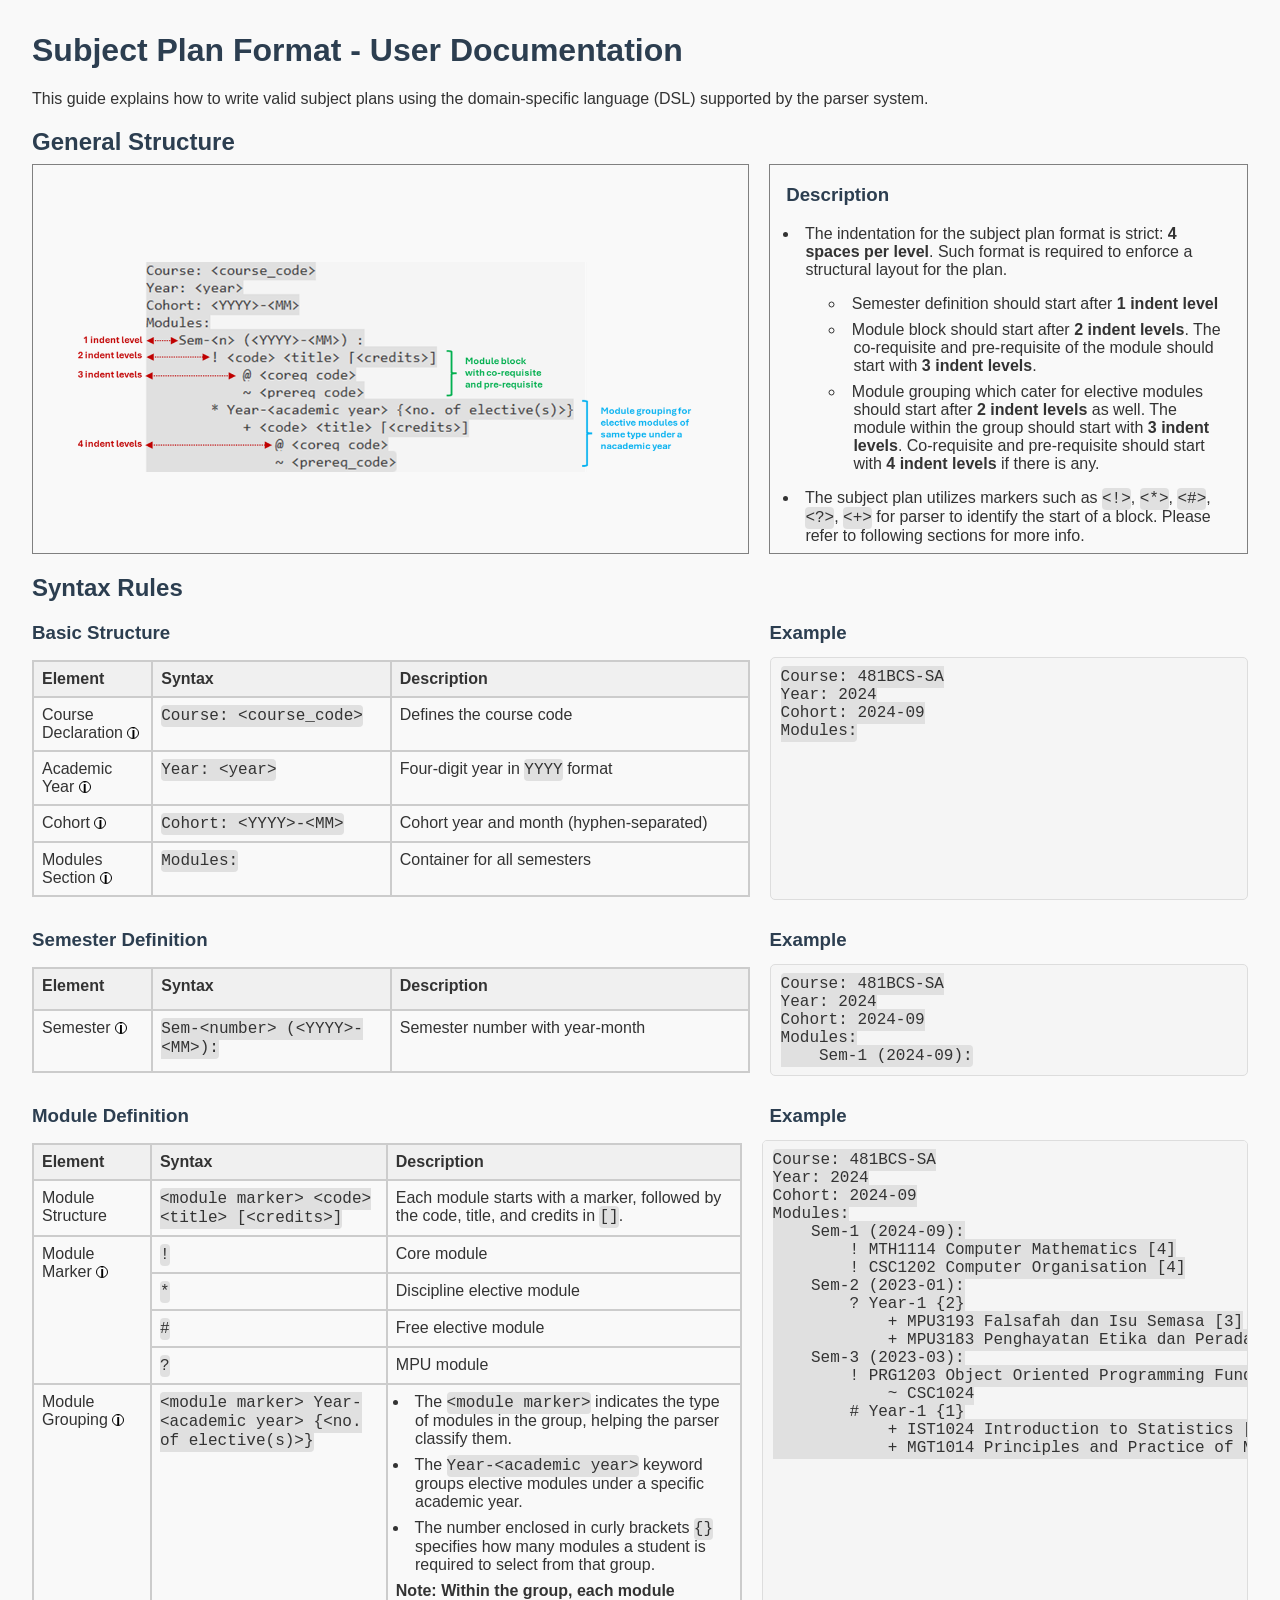
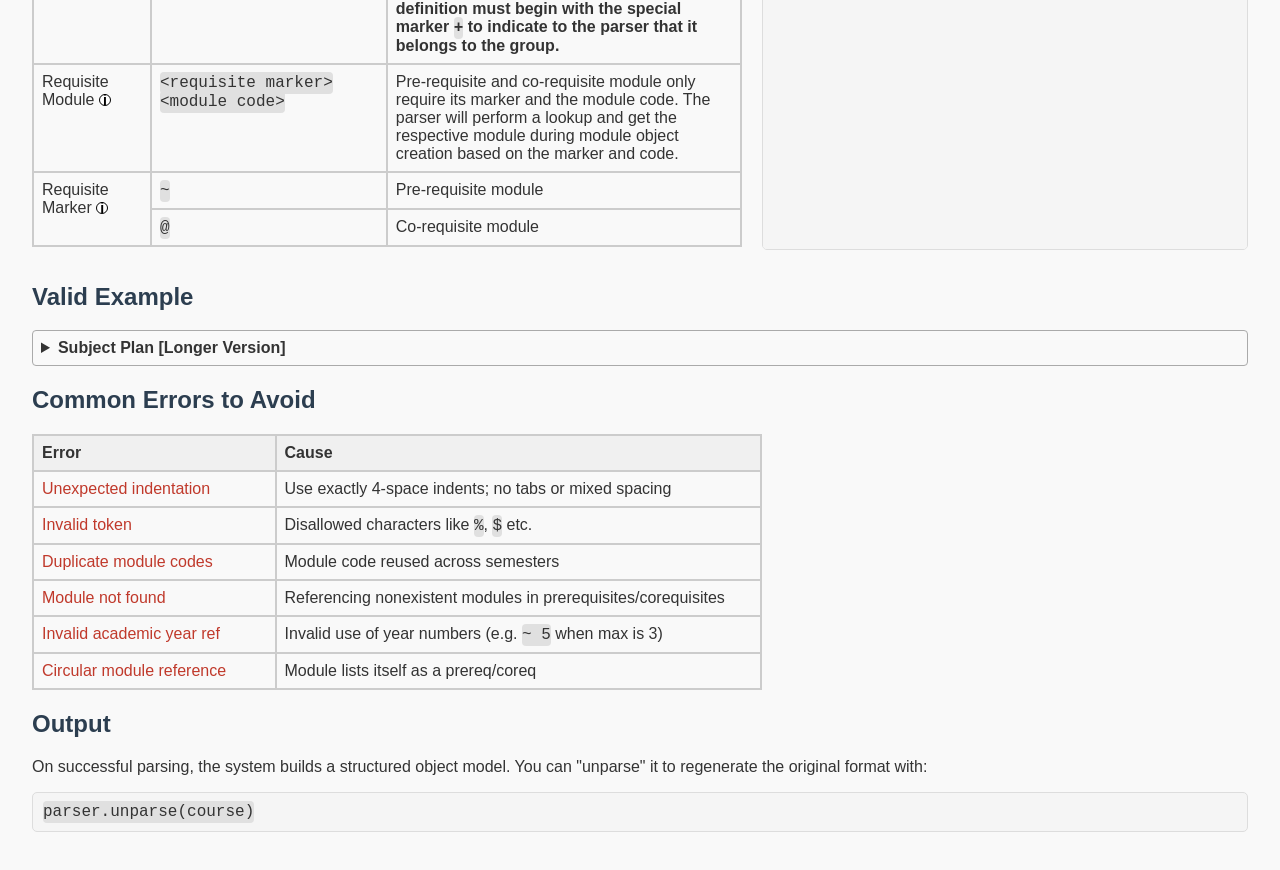
==== commit b58666d8: "Changed the elective grouping name" ====
--- a/index.html
+++ b/index.html
@@ -164,11 +164,11 @@
             </tr>
             <tr>
                 <td><code>*</code></td>
-                <td>Major elective module</td>
+                <td>Discipline elective module</td>
             </tr>
             <tr>
                 <td><code>#</code></td>
-                <td>Non-major elective module</td>
+                <td>Free elective module</td>
             </tr>
             <tr>
                 <td><code>?</code></td>
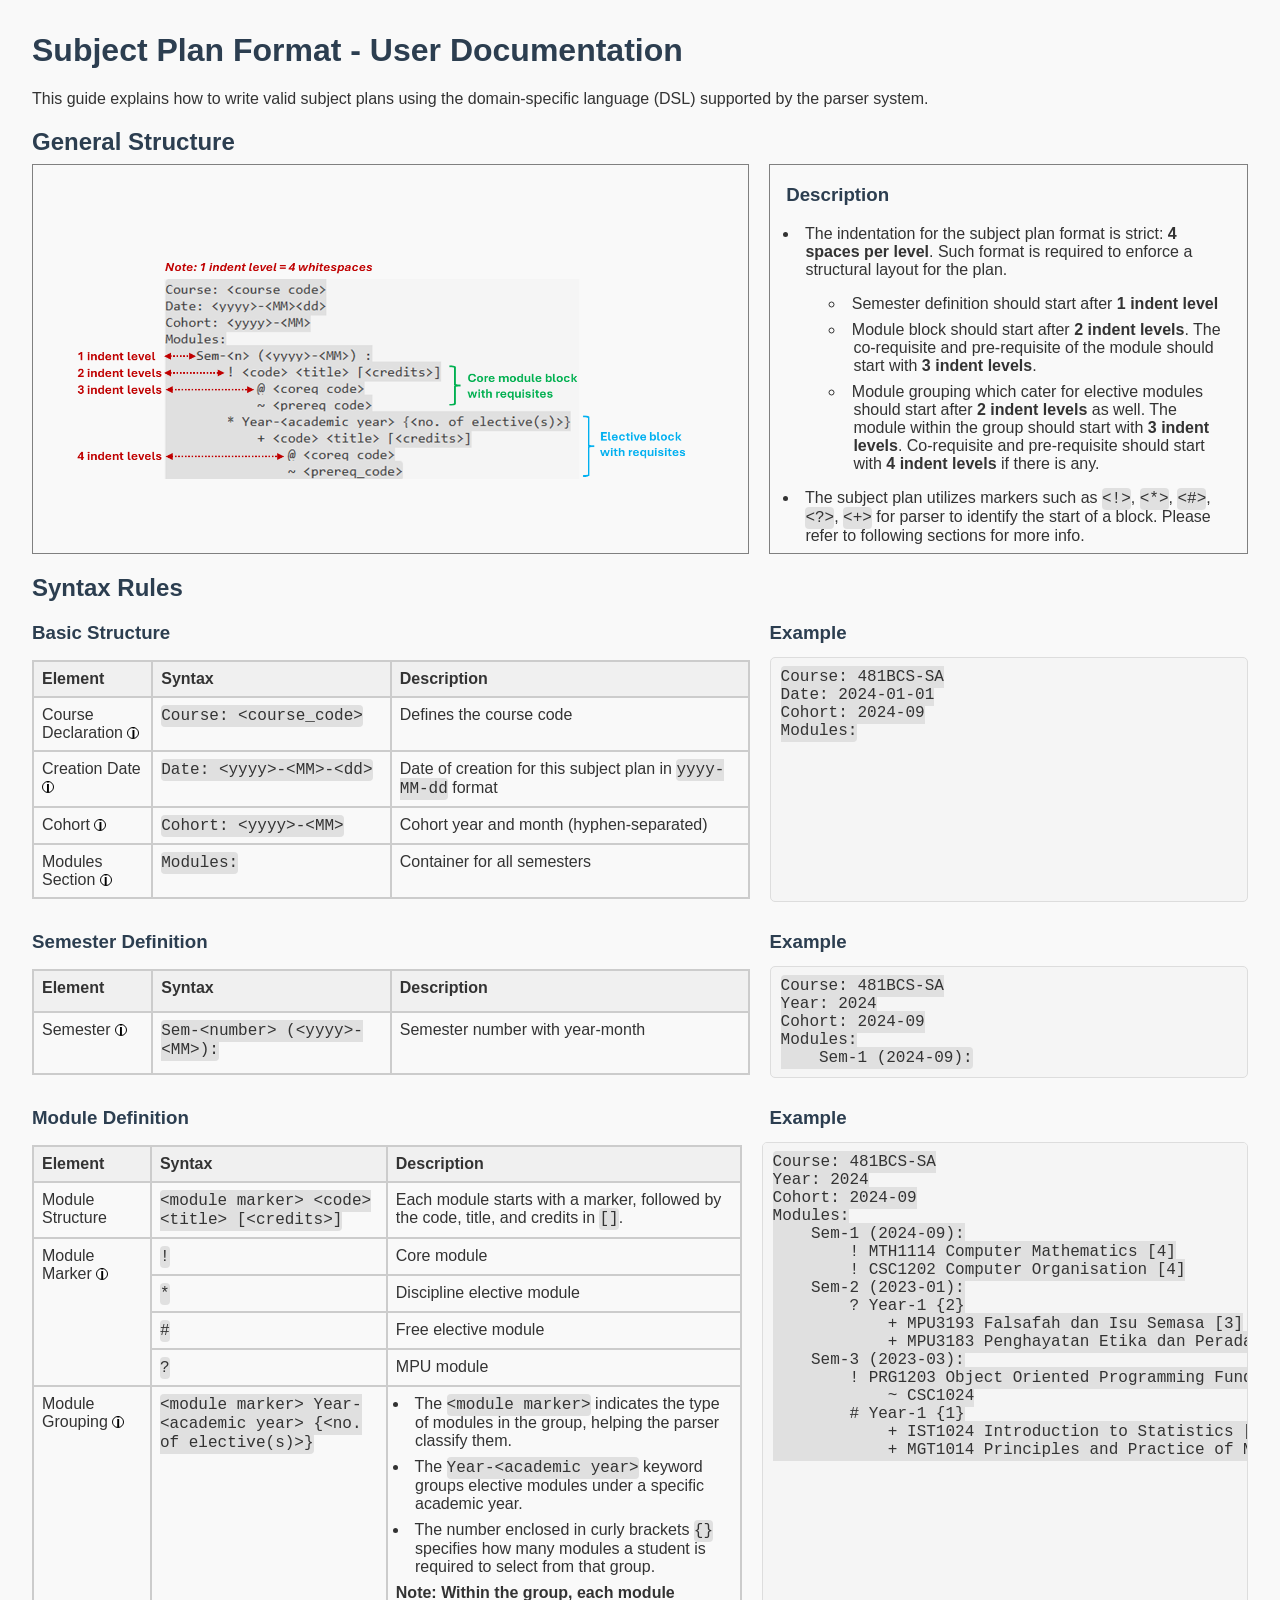
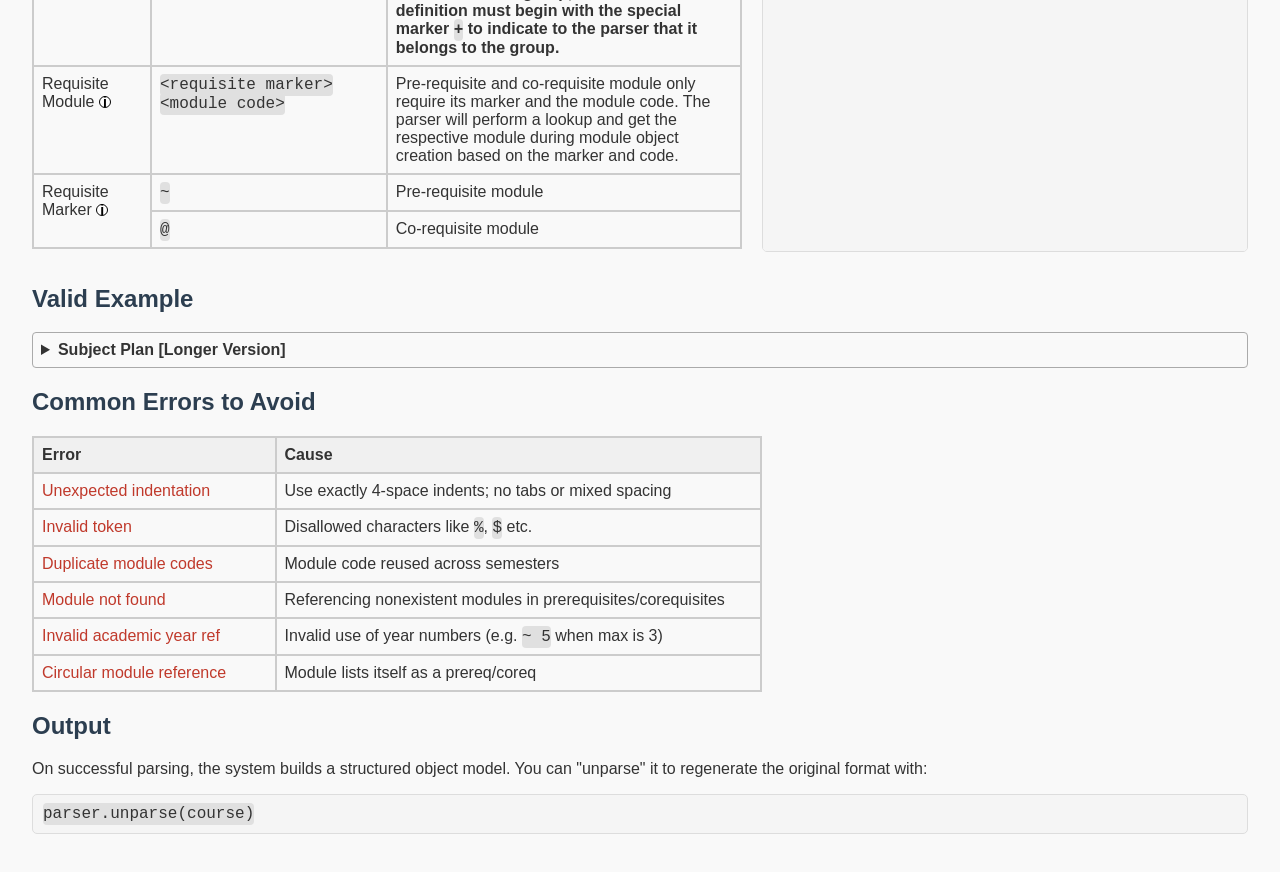
==== commit 172c2b5a: "Changed the year field to creation date" ====
--- a/index.html
+++ b/index.html
@@ -67,14 +67,14 @@
 <!--                <td><code>Course: 481BCS-SA</code></td>-->
             </tr>
             <tr>
-                <td onmouseover="highlightText(this, true, 'academic-year')" onmouseout="highlightText(this, false, 'academic-year')">Academic Year <span class="info-icon" title="More information">i</span></td>
-                <td><code>Year: &lt;year&gt;</code></td>
-                <td>Four-digit year in <code>YYYY</code> format</td>
+                <td onmouseover="highlightText(this, true, 'creation-date')" onmouseout="highlightText(this, false, 'creation-date')">Creation Date <span class="info-icon" title="More information">i</span></td>
+                <td><code>Date: &lt;yyyy&gt;-&lt;MM&gt;-&lt;dd&gt;</code></td>
+                <td>Date of creation for this subject plan in <code>yyyy-MM-dd</code> format</td>
 <!--                <td><code>Year: 2024</code></td>-->
             </tr>
             <tr>
                 <td onmouseover="highlightText(this, true, 'cohort')" onmouseout="highlightText(this, false, 'cohort')">Cohort <span class="info-icon" title="More information">i</span></td>
-                <td><code>Cohort: &lt;YYYY&gt;-&lt;MM&gt;</code></td>
+                <td><code>Cohort: &lt;yyyy&gt;-&lt;MM&gt;</code></td>
                 <td>Cohort year and month (hyphen-separated)</td>
 <!--                <td><code>Cohort: 2024-09</code></td>-->
             </tr>
@@ -89,7 +89,7 @@
 
         <div class="code-block">
     <pre><code><span class="course">Course: 481BCS-SA</span>
-<span class="academic-year">Year: 2024</span>
+<span class="creation-date">Date: 2024-01-01</span>
 <span class="cohort">Cohort: 2024-09</span>
 <span class="modules">Modules:</span></code></pre>
         </div>
@@ -116,7 +116,7 @@
             <tbody>
                 <tr>
                     <td onmouseover="highlightText(this, true, 'semester')" onmouseout="highlightText(this, false, 'semester')">Semester <span class="info-icon" title="More information">i</span></td>
-                    <td><code>Sem-&lt;number&gt; (&lt;YYYY&gt;-&lt;MM&gt;):</code></td>
+                    <td><code>Sem-&lt;number&gt; (&lt;yyyy&gt;-&lt;MM&gt;):</code></td>
                     <td>Semester number with year-month</td>
     <!--                <td><code>Sem-1 (2024-09):</code></td>-->
                 </tr>
@@ -237,7 +237,7 @@
 <details>
     <summary>Subject Plan [Longer Version]</summary>
 <pre><code>Course : 481BCS1-SA
-Year : 2024
+Date : 2022-01-01
 Cohort : 2022-04
 Modules:
     Sem-1 (2022-08):
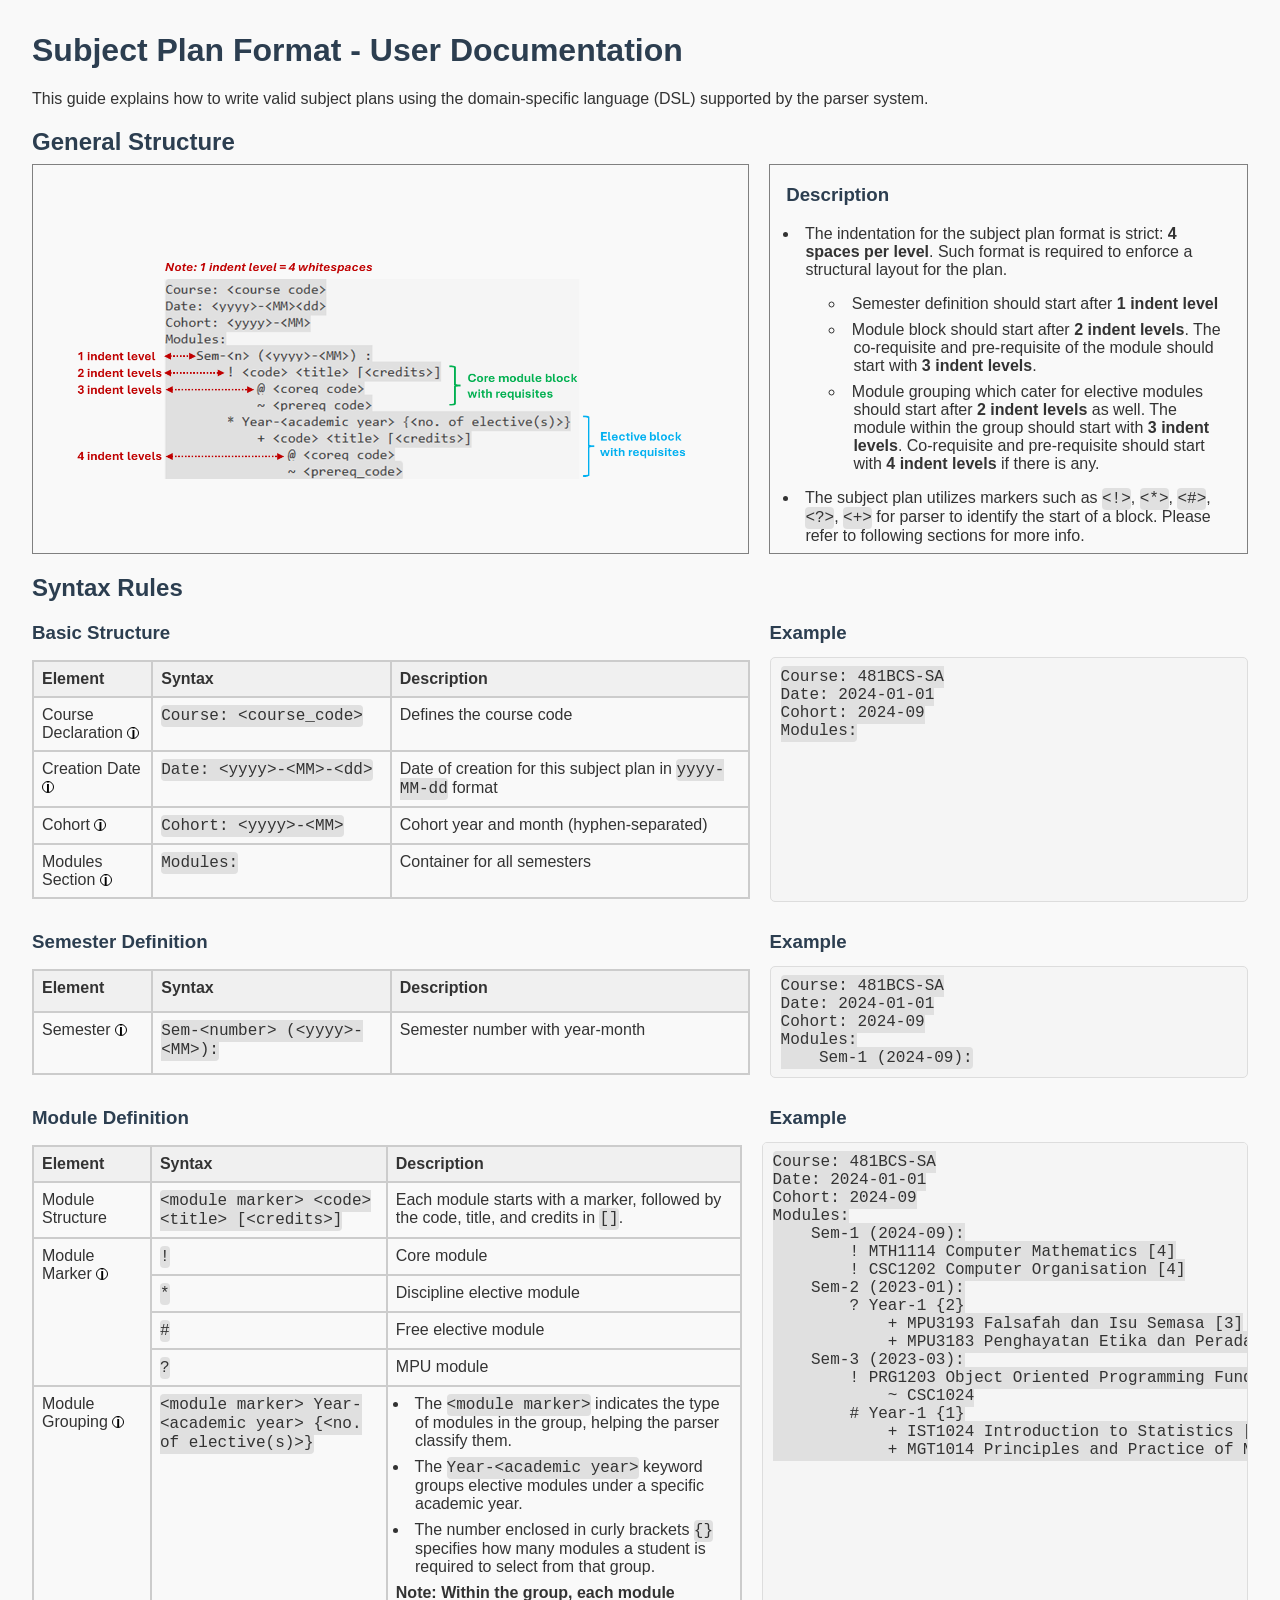
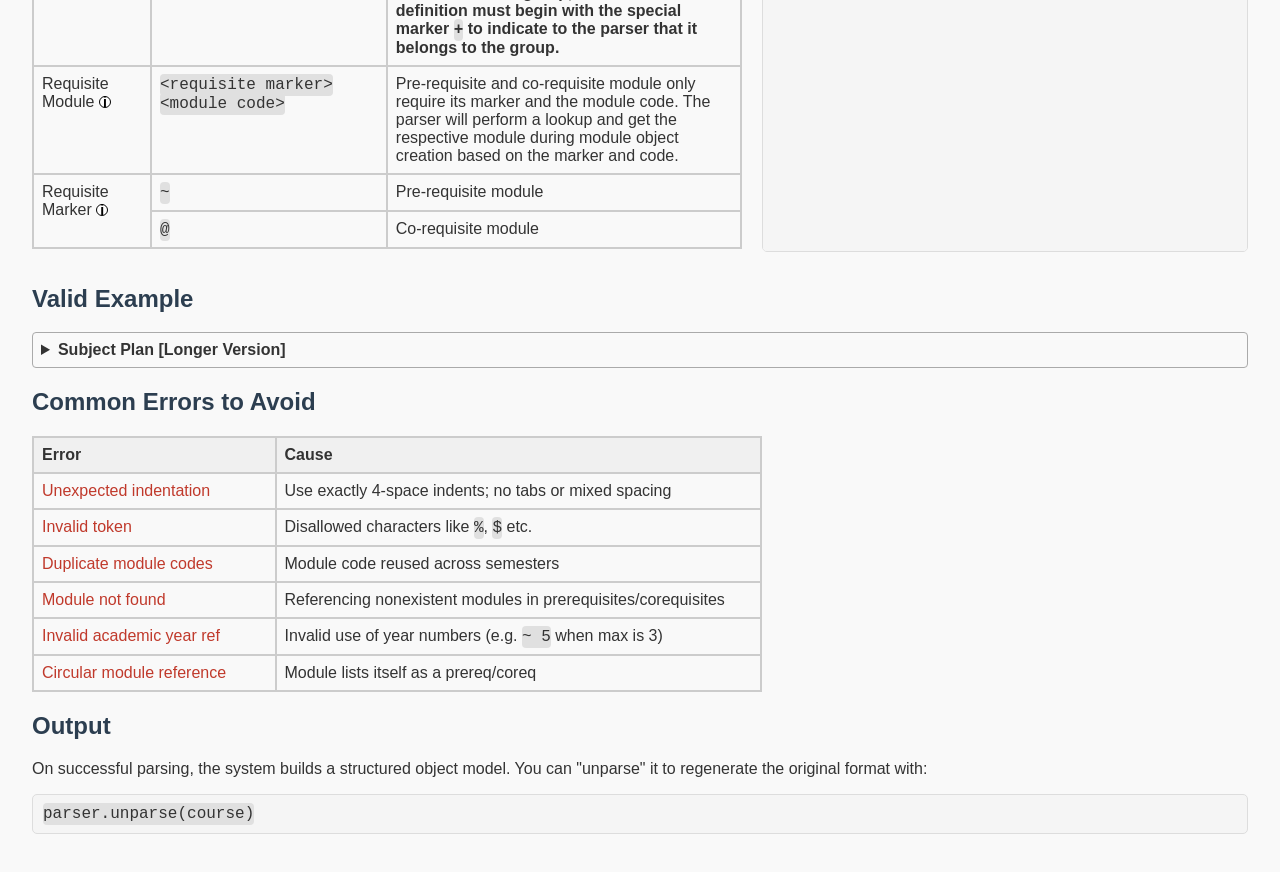
==== commit c0e81443: "Minor spelling mistakes" ====
--- a/index.html
+++ b/index.html
@@ -125,7 +125,7 @@
 
         <div class="code-block">
     <pre><code>Course: 481BCS-SA
-Year: 2024
+Date: 2024-01-01
 Cohort: 2024-09
 Modules:
     <span class="semester">Sem-1 (2024-09):</span></code></pre>
@@ -212,7 +212,7 @@
 
         <div class="code-block">
     <pre><code>Course: 481BCS-SA
-Year: 2024
+Date: 2024-01-01
 Cohort: 2024-09
 Modules:
     Sem-1 (2024-09):
